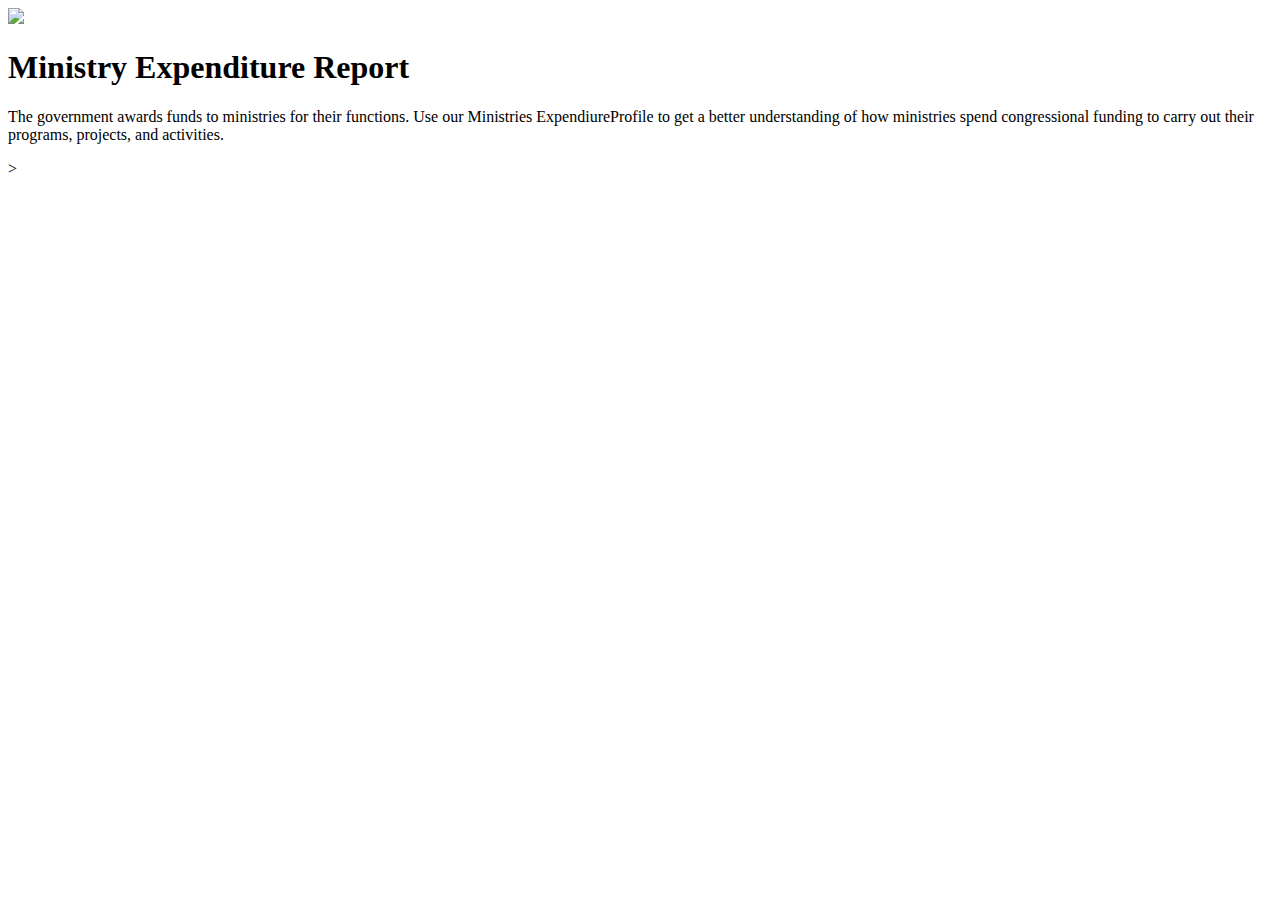
==== index.html @ d1813254 "The Hero image and text" ====
<!DOCTYPE html>
<html lang="en">

<head>
    <link rel="stylesheet" href="styles.css">
    <meta charset="UTF-8">
    <meta name="viewport" content="width=device-width, initial-scale=1.0">
    <title>Ministry Expenditure page</title>
</head>

<body>
    <div class="hero-image">
        <img class="hero-img" src="https://user-images.githubusercontent.com/54963460/85075373-012b4a80-b1b6-11ea-88c4-b9ba4cfd22a0.png">

        <h1>Ministry Expenditure Report</h1>
        <p>The government awards funds to ministries for their functions. Use our Ministries ExpendiureProfile to get a better understanding of how ministries spend congressional funding to carry out their programs, projects, and activities.</p>>
    </div>
</body>

</html>
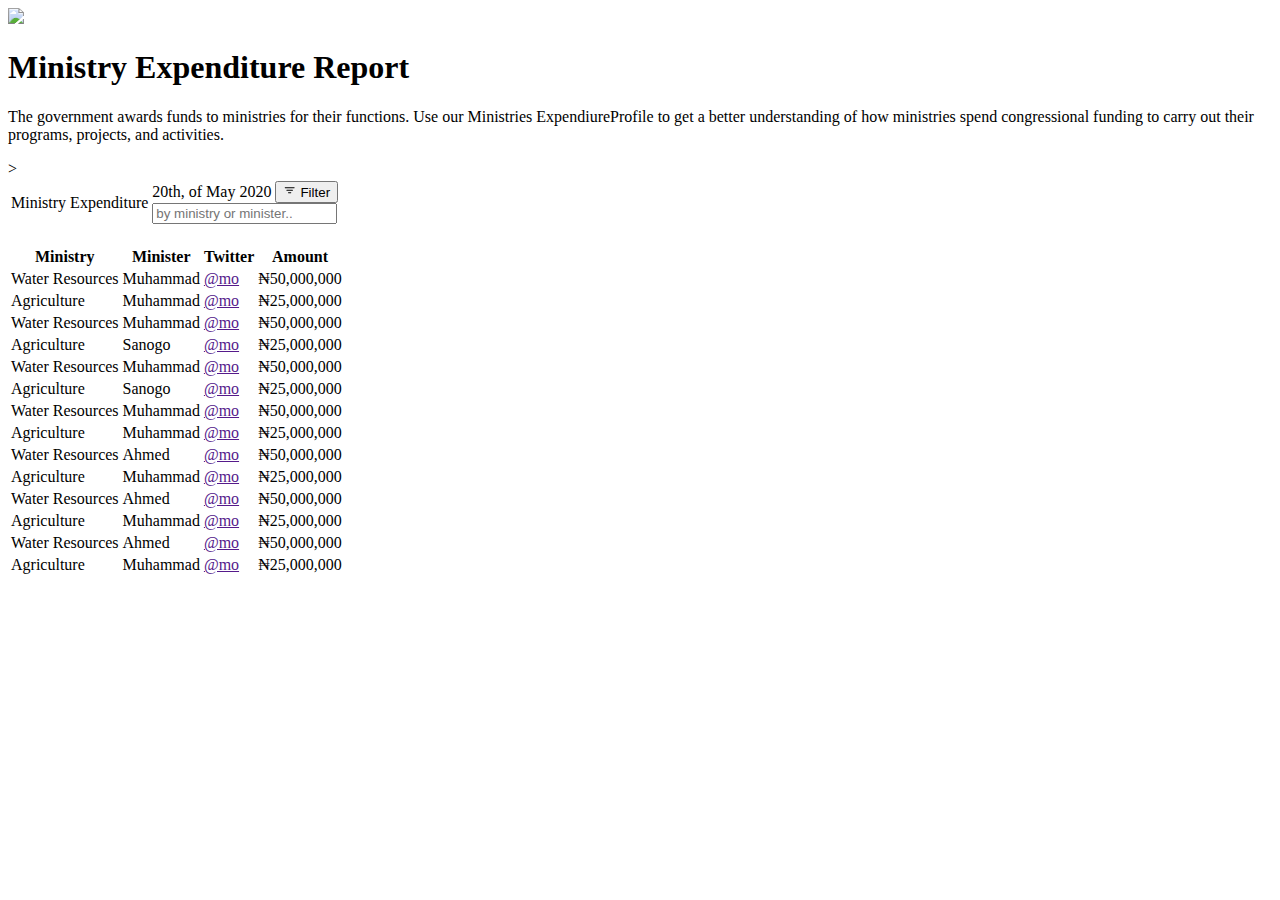
==== commit c36ed903: "Update index.html" ====
--- a/index.html
+++ b/index.html
@@ -1,20 +1,187 @@
-<!DOCTYPE html>
-<html lang="en">
-
-<head>
-    <link rel="stylesheet" href="styles.css">
-    <meta charset="UTF-8">
-    <meta name="viewport" content="width=device-width, initial-scale=1.0">
-    <title>Ministry Expenditure page</title>
-</head>
-
-<body>
-    <div class="hero-image">
-        <img class="hero-img" src="https://user-images.githubusercontent.com/54963460/85075373-012b4a80-b1b6-11ea-88c4-b9ba4cfd22a0.png">
-
-        <h1>Ministry Expenditure Report</h1>
-        <p>The government awards funds to ministries for their functions. Use our Ministries ExpendiureProfile to get a better understanding of how ministries spend congressional funding to carry out their programs, projects, and activities.</p>>
-    </div>
-</body>
-
-</html>+<!DOCTYPE html>
+<html>
+<head>
+
+
+ <link rel="stylesheet" href="https://stackpath.bootstrapcdn.com/bootstrap/4.5.0/css/bootstrap.min.css" integrity="sha384-9aIt2nRpC12Uk9gS9baDl411NQApFmC26EwAOH8WgZl5MYYxFfc+NcPb1dKGj7Sk" crossorigin="anonymous">
+
+ <link rel="stylesheet" type="text/css" href="Style.css">
+
+
+ <link href="https://fonts.googleapis.com/css2?family=Lato&display=swap" rel="stylesheet">
+
+
+</head>
+
+	   <title>Ministry Expenditure page</title>
+
+
+<body>
+    <div class="hero-image">
+        <img class="hero-img" src="https://user-images.githubusercontent.com/54963460/85075373-012b4a80-b1b6-11ea-88c4-b9ba4cfd22a0.png">
+
+        <h1>Ministry Expenditure Report</h1>
+        <p>The government awards funds to ministries for their functions. Use our Ministries ExpendiureProfile to get a better understanding of how ministries spend congressional funding to carry out their programs, projects, and activities.</p>>
+    </div>
+
+<section class="ministry-table">
+
+    <div id="container">
+    
+      <div>
+     	<table class="top">
+     		<tr>
+     			<td class="green">Ministry Expenditure</td>
+     			<td class="right">20th, of May 2020 
+     				<button type="button" class="btn btn-default btn-sm btn btn-secondary dropdown-toggle" type="button" id="dropdownMenuButton" data-toggle="dropdown" aria-haspopup="true" aria-expanded="false">
+  					<svg class="bi bi-filter" width="1em" height="1em" viewBox="0 0 16 16" fill="currentColor" xmlns="http://www.w3.org/2000/svg">
+ 					 <path fill-rule="evenodd" d="M6 10.5a.5.5 0 0 1 .5-.5h3a.5.5 0 0 1 0 1h-3a.5.5 0 0 1-.5-.5zm-2-3a.5.5 0 0 1 .5-.5h7a.5.5 0 0 1 0 1h-7a.5.5 0 0 1-.5-.5zm-2-3a.5.5 0 0 1 .5-.5h11a.5.5 0 0 1 0 1h-11a.5.5 0 0 1-.5-.5z"/>
+					</svg> Filter
+					</button>
+					<div class="dropdown-menu" aria-labelledby="dropdownMenuButton">
+					<input class="form-control" id="myInput" onkeyup="myFunction()" type="text" placeholder="by ministry or minister..">
+					</div>
+
+				</td>
+
+     		</tr> 
+
+		</table>	
+      		
+      	
+	
+ <!--      aria-hidden="true" -->
+
+      </div>
+
+
+
+
+      <br>
+      <div class="table">
+        <table class="table table-light">
+          <table class="table table-striped">
+              <thead>
+                <tr>
+                  
+                  <th scope="col">Ministry</th>
+                  <th scope="col">Minister</th>
+                  <th scope="col">Twitter</th>
+                  <th scope="col">Amount</th>
+                </tr>
+              </thead>
+
+              <tbody id="myTable">
+                <tr>
+                  <td class="ministry">Water Resources</td>                  
+                  <td class="minister">Muhammad</td>
+                  <td><a href="">@mo</a></td>
+                  <td>₦50,000,000</td>
+                </tr>
+                <tr>
+                  <td class="ministry">Agriculture</td>
+                  <td class="minister">Muhammad</td>
+                  <td><a href="">@mo</a></td>
+                  <td>₦25,000,000</td>
+                </tr>
+                <tr>
+                  <td class="ministry">Water Resources</td>                  
+                  <td class="minister">Muhammad</td>
+                  <td><a href="">@mo</a></td>
+                  <td>₦50,000,000</td>
+                </tr>
+                <tr>
+                  <td class="ministry">Agriculture</td>                 
+                  <td class="minister">Sanogo</td>
+                  <td><a href="">@mo</a></td>
+                  <td>₦25,000,000</td>
+                </tr>
+                <tr>
+                  <td class="ministry">Water Resources</td>                  
+                  <td class="minister">Muhammad</td>
+                  <td><a href="">@mo</a></td>
+                  <td>₦50,000,000</td>
+                </tr>
+                <tr>
+                  <td class="ministry">Agriculture</td>                 
+                  <td class="minister">Sanogo</td>
+                  <td><a href="">@mo</a></td>
+                  <td>₦25,000,000</td>
+                </tr>
+                <tr>
+                  <td class="ministry">Water Resources</td>                  
+                  <td class="minister">Muhammad</td>
+                  <td><a href="">@mo</a></td>
+                  <td>₦50,000,000</td>
+                </tr>
+                <tr>
+                  <td class="ministry">Agriculture</td>                 
+                  <td class="minister">Muhammad</td>
+                  <td><a href="">@mo</a></td>
+                  <td>₦25,000,000</td>
+                </tr>
+                <tr>                  
+                  <td class="ministry">Water Resources</td>                  
+                  <td class="minister">Ahmed</td>
+                  <td><a href="">@mo</a></td>
+                  <td>₦50,000,000</td>
+                </tr>
+                <tr>
+                  <td class="ministry">Agriculture</td>                 
+                  <td class="minister">Muhammad</td>
+                  <td><a href="">@mo</a></td>
+                  <td>₦25,000,000</td>
+                </tr>
+                <tr>                  
+                  <td class="ministry">Water Resources</td>                  
+                  <td class="minister">Ahmed</td>
+                  <td><a href="">@mo</a></td>
+                  <td>₦50,000,000</td>
+                </tr>
+                <tr>
+                  <td class="ministry">Agriculture</td>                 
+                  <td class="minister">Muhammad</td>
+                  <td><a href="">@mo</a></td>
+                  <td>₦25,000,000</td>
+                </tr>
+                <tr>                  
+                  <td class="ministry">Water Resources</td>                  
+                  <td class="minister"> Ahmed</td>
+                  <td><a href="">@mo</a></td>
+                  <td>₦50,000,000</td>
+                </tr>
+                <tr>
+                  <td class="ministry">Agriculture</td>                 
+                  <td class="minister">Muhammad</td>
+                  <td><a href="">@mo</a></td>
+                  <td>₦25,000,000</td>
+                </tr>
+              </tbody>
+          </table>
+      </div>
+        
+    </div>
+
+ </section>
+    
+    
+
+ 	
+    <script src="https://code.jquery.com/jquery-3.5.1.slim.min.js" integrity="sha384-DfXdz2htPH0lsSSs5nCTpuj/zy4C+OGpamoFVy38MVBnE+IbbVYUew+OrCXaRkfj" crossorigin="anonymous"></script>
+    <script src="https://cdn.jsdelivr.net/npm/popper.js@1.16.0/dist/umd/popper.min.js" integrity="sha384-Q6E9RHvbIyZFJoft+2mJbHaEWldlvI9IOYy5n3zV9zzTtmI3UksdQRVvoxMfooAo" crossorigin="anonymous"></script>
+    <script src="https://stackpath.bootstrapcdn.com/bootstrap/4.5.0/js/bootstrap.min.js" integrity="sha384-OgVRvuATP1z7JjHLkuOU7Xw704+h835Lr+6QL9UvYjZE3Ipu6Tp75j7Bh/kR0JKI" crossorigin="anonymous"></script>
+        <script>
+$(document).ready(function(){
+  $("#myInput").on("keyup", function() {
+    var value = $(this).val().toLowerCase();
+    $("#myTable tr").filter(function() {
+      $(this).toggle($(this).text().toLowerCase().indexOf(value) > -1)
+    });
+  });
+});
+</script>
+
+
+
+</body>
+</html>
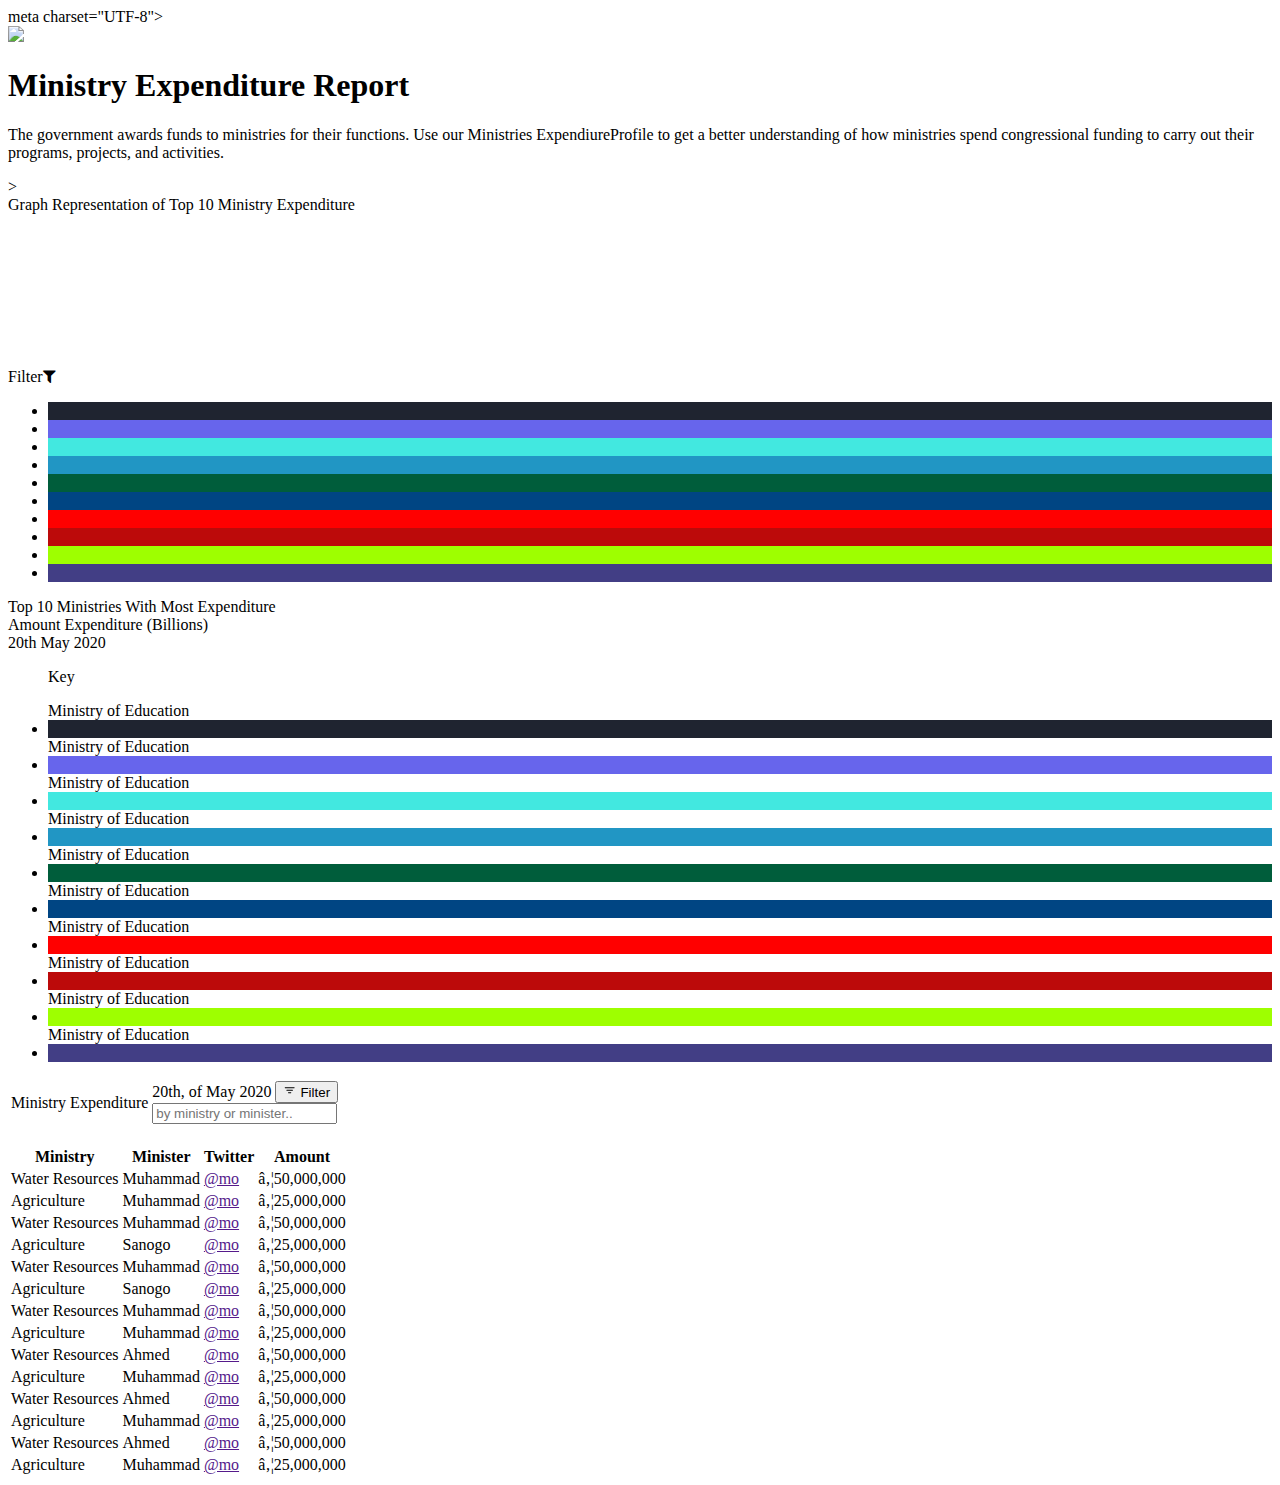
==== commit a7f5655f: "Merge pull request #6 from Oyedolacode/Oyedolacode-patch-2" ====
--- a/index.html
+++ b/index.html
@@ -5,15 +5,21 @@
 
  <link rel="stylesheet" href="https://stackpath.bootstrapcdn.com/bootstrap/4.5.0/css/bootstrap.min.css" integrity="sha384-9aIt2nRpC12Uk9gS9baDl411NQApFmC26EwAOH8WgZl5MYYxFfc+NcPb1dKGj7Sk" crossorigin="anonymous">
 
- <link rel="stylesheet" type="text/css" href="Style.css">
+
 
 
  <link href="https://fonts.googleapis.com/css2?family=Lato&display=swap" rel="stylesheet">
-
+meta charset="UTF-8">
+    <meta name="viewport" content="width=device-width, initial-scale=1.0">
+    <meta http-equiv="X-UA-Compatible" content="ie=edge">
+	<title>Ministry Expenditure</title>
+	<link rel="stylesheet" type="text/css" href="Style.css">
+	<link rel="stylesheet" href="https://cdnjs.cloudflare.com/ajax/libs/font-awesome/4.7.0/css/font-awesome.min.css">
+	<script src="https://cdn.jsdelivr.net/npm/chart.js@2.8.0"></script>
 
 </head>
 
-	   <title>Ministry Expenditure page</title>
+	 
 
 
 <body>
@@ -24,6 +30,47 @@
         <p>The government awards funds to ministries for their functions. Use our Ministries ExpendiureProfile to get a better understanding of how ministries spend congressional funding to carry out their programs, projects, and activities.</p>>
     </div>
 
+	<div class="expenditure_graph_body">
+		<div class="expenditure_graph_title">Graph Representation of Top 10 Ministry Expenditure</div>
+		<div class="expenditure_graph">
+			<canvas id="graph_canvas"></canvas>
+			<div class="graph_filter"><span>Filter</span><i class="fa fa-filter"></i></div>
+		</div>
+		<div class="graph_Xaxis_container">
+			<ul class="graph_Xaxis">
+				<li style="background: #1F2430;"></li>
+				<li style="background: #6765EC"></li>
+				<li style="background: #42E8E0"></li>
+				<li style="background: #2196C4;"></li>
+				<li style="background: #005D3B;"></li>
+				<li style="background: #004583;"></li>
+				<li style="background: #FF0000;"></li>
+				<li style="background: #BC0A0A;"></li>
+				<li style="background: #9EFF00;"></li>
+				<li style="background: #423E85;"></li>
+			</ul>
+			<div class="graph_Xaxis_title">Top 10 Ministries With Most Expenditure</div>
+			<div class="graph_Yaxis_title">Amount Expenditure (Billions)</div>
+			<div class="graph_date">20th May 2020</div>
+		</div>
+		
+		<ul class="list_plotted">
+			<p>Key</p>
+			<span>Ministry of Education</span><li style="background: #1F2430;"></li>
+			<span>Ministry of Education</span><li style="background: #6765EC;"></li>
+			<span>Ministry of Education</span><li style="background: #42E8E0;"></li>
+			<span>Ministry of Education</span><li style="background: #2196C4;"></li>
+			<span>Ministry of Education</span><li style="background: #005D3B;"></li>
+			<span>Ministry of Education</span><li style="background: #004583;"></li>
+			<span>Ministry of Education</span><li style="background: #FF0000;"></li>
+			<span>Ministry of Education</span><li style="background: #BC0A0A;"></li>
+			<span>Ministry of Education</span><li style="background: #9EFF00;"></li>
+			<span>Ministry of Education</span><li style="background: #423E85;"></li>
+		</ul>
+	</div>
+
+	
+	
 <section class="ministry-table">
 
     <div id="container">
@@ -166,7 +213,8 @@
     
     
 
- 	
+ 	<script type="text/javascript" src="ministry_expenditure.js"></script>
+
     <script src="https://code.jquery.com/jquery-3.5.1.slim.min.js" integrity="sha384-DfXdz2htPH0lsSSs5nCTpuj/zy4C+OGpamoFVy38MVBnE+IbbVYUew+OrCXaRkfj" crossorigin="anonymous"></script>
     <script src="https://cdn.jsdelivr.net/npm/popper.js@1.16.0/dist/umd/popper.min.js" integrity="sha384-Q6E9RHvbIyZFJoft+2mJbHaEWldlvI9IOYy5n3zV9zzTtmI3UksdQRVvoxMfooAo" crossorigin="anonymous"></script>
     <script src="https://stackpath.bootstrapcdn.com/bootstrap/4.5.0/js/bootstrap.min.js" integrity="sha384-OgVRvuATP1z7JjHLkuOU7Xw704+h835Lr+6QL9UvYjZE3Ipu6Tp75j7Bh/kR0JKI" crossorigin="anonymous"></script>
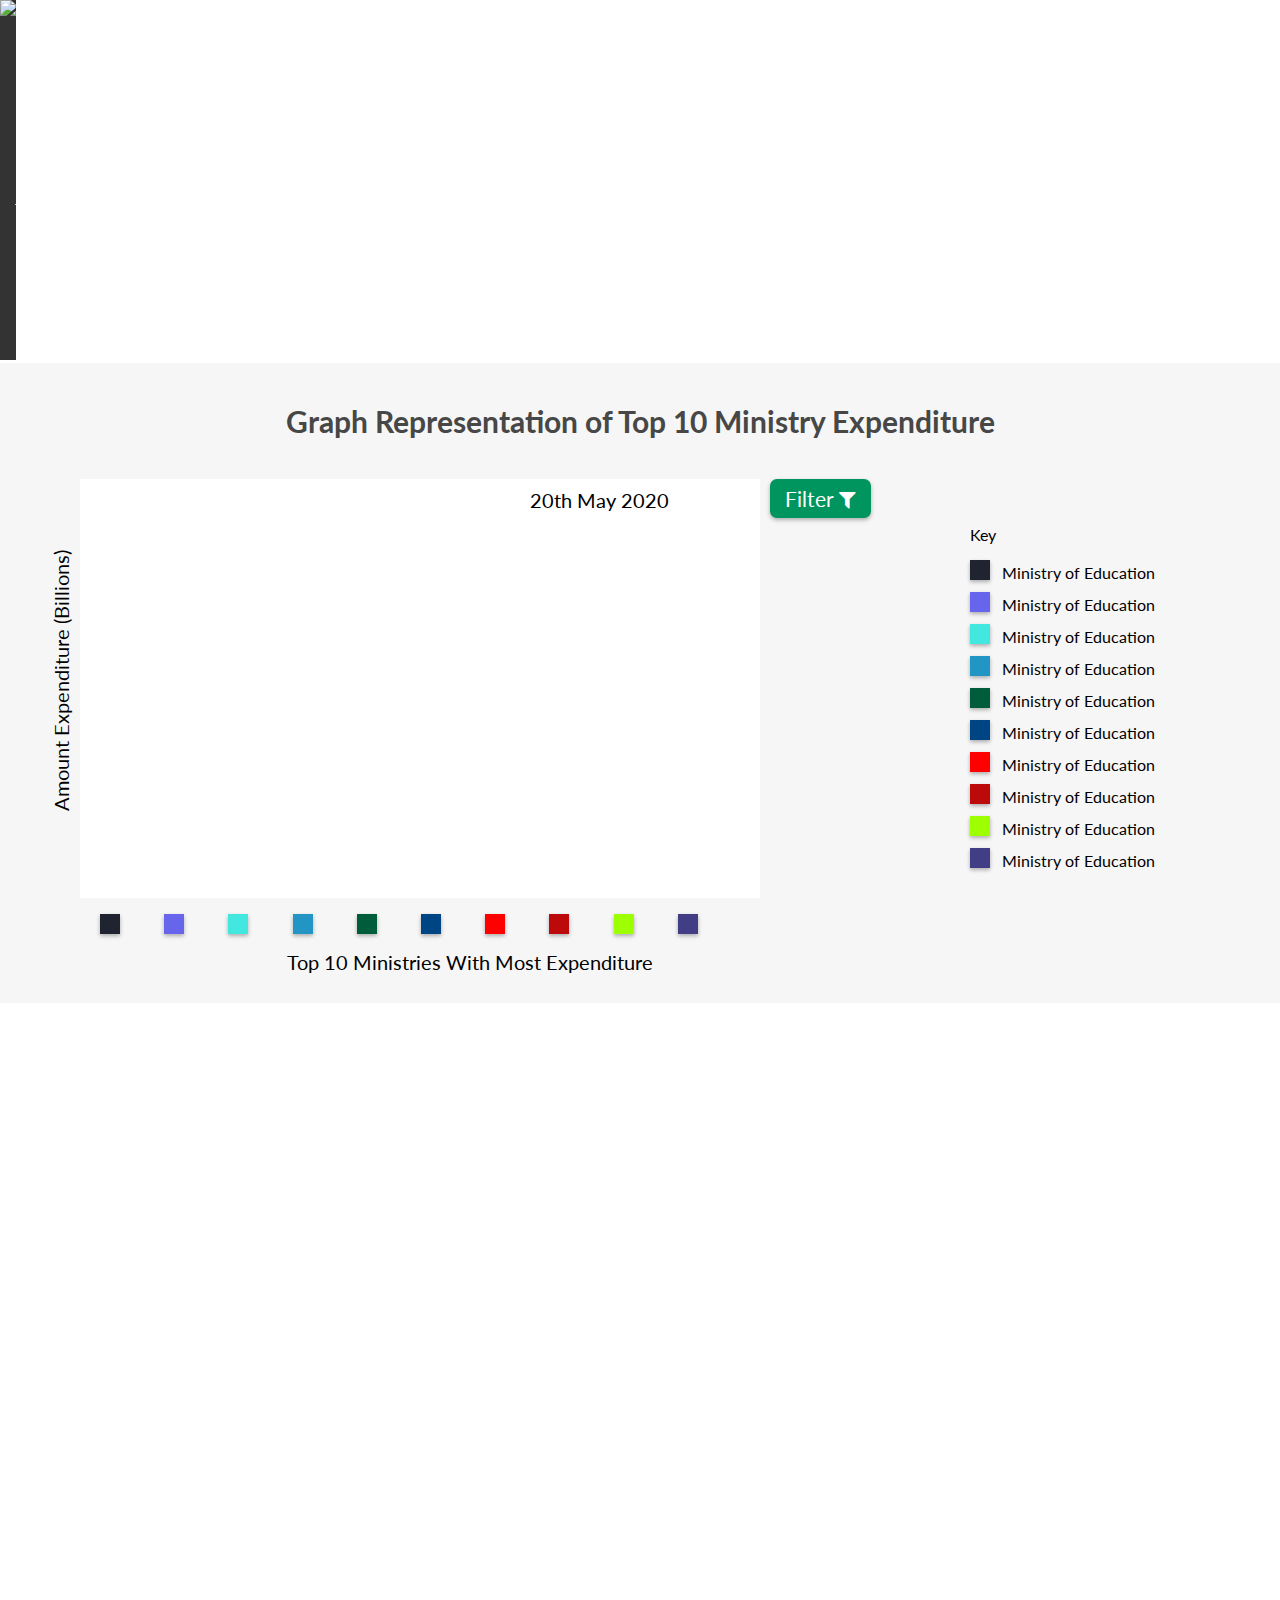
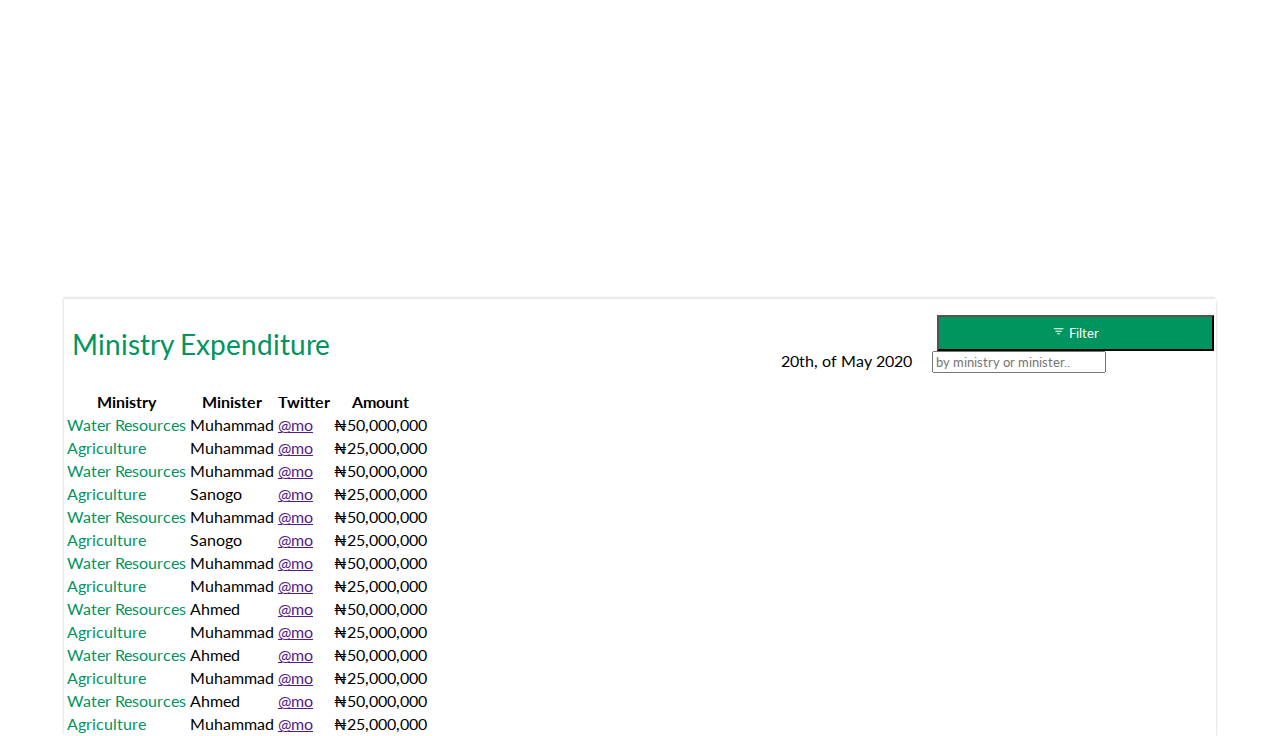
==== commit 7c98531d: "make responsive" ====
--- a/index.html
+++ b/index.html
@@ -1,235 +1,277 @@
 <!DOCTYPE html>
 <html>
-<head>
-
-
- <link rel="stylesheet" href="https://stackpath.bootstrapcdn.com/bootstrap/4.5.0/css/bootstrap.min.css" integrity="sha384-9aIt2nRpC12Uk9gS9baDl411NQApFmC26EwAOH8WgZl5MYYxFfc+NcPb1dKGj7Sk" crossorigin="anonymous">
-
-
-
-
- <link href="https://fonts.googleapis.com/css2?family=Lato&display=swap" rel="stylesheet">
-meta charset="UTF-8">
-    <meta name="viewport" content="width=device-width, initial-scale=1.0">
-    <meta http-equiv="X-UA-Compatible" content="ie=edge">
-	<title>Ministry Expenditure</title>
-	<link rel="stylesheet" type="text/css" href="Style.css">
-	<link rel="stylesheet" href="https://cdnjs.cloudflare.com/ajax/libs/font-awesome/4.7.0/css/font-awesome.min.css">
-	<script src="https://cdn.jsdelivr.net/npm/chart.js@2.8.0"></script>
-
-</head>
-
-	 
-
-
-<body>
-    <div class="hero-image">
-        <img class="hero-img" src="https://user-images.githubusercontent.com/54963460/85075373-012b4a80-b1b6-11ea-88c4-b9ba4cfd22a0.png">
-
+  <head>
+    <link
+      rel="stylesheet"
+      href="https://stackpath.bootstrapcdn.com/bootstrap/4.5.0/css/bootstrap.min.css"
+      integrity="sha384-9aIt2nRpC12Uk9gS9baDl411NQApFmC26EwAOH8WgZl5MYYxFfc+NcPb1dKGj7Sk"
+      crossorigin="anonymous"
+    />
+
+    <link
+      href="https://fonts.googleapis.com/css2?family=Lato&display=swap"
+      rel="stylesheet"
+    />
+    <meta charset="UTF-8" />
+    <meta name="viewport" content="width=device-width, initial-scale=1.0" />
+    <meta http-equiv="X-UA-Compatible" content="ie=edge" />
+    <title>Ministry Expenditure</title>
+    <link rel="stylesheet" type="text/css" href="Style.css" />
+    <link
+      rel="stylesheet"
+      href="https://cdnjs.cloudflare.com/ajax/libs/font-awesome/4.7.0/css/font-awesome.min.css"
+    />
+    <script src="https://cdn.jsdelivr.net/npm/chart.js@2.8.0"></script>
+  </head>
+
+  <body>
+    <div class="hero">
+      <img
+        class="hero-img"
+        src="https://user-images.githubusercontent.com/54963460/85075373-012b4a80-b1b6-11ea-88c4-b9ba4cfd22a0.png"
+      />
+      <div class="hero-text">
         <h1>Ministry Expenditure Report</h1>
-        <p>The government awards funds to ministries for their functions. Use our Ministries ExpendiureProfile to get a better understanding of how ministries spend congressional funding to carry out their programs, projects, and activities.</p>>
+        <p>
+          The government awards funds to ministries for their functions. Use our
+          Ministries ExpendiureProfile to get a better understanding of how
+          ministries spend congressional funding to carry out their programs,
+          projects, and activities.
+        </p>
+      </div>
     </div>
 
-	<div class="expenditure_graph_body">
-		<div class="expenditure_graph_title">Graph Representation of Top 10 Ministry Expenditure</div>
-		<div class="expenditure_graph">
-			<canvas id="graph_canvas"></canvas>
-			<div class="graph_filter"><span>Filter</span><i class="fa fa-filter"></i></div>
-		</div>
-		<div class="graph_Xaxis_container">
-			<ul class="graph_Xaxis">
-				<li style="background: #1F2430;"></li>
-				<li style="background: #6765EC"></li>
-				<li style="background: #42E8E0"></li>
-				<li style="background: #2196C4;"></li>
-				<li style="background: #005D3B;"></li>
-				<li style="background: #004583;"></li>
-				<li style="background: #FF0000;"></li>
-				<li style="background: #BC0A0A;"></li>
-				<li style="background: #9EFF00;"></li>
-				<li style="background: #423E85;"></li>
-			</ul>
-			<div class="graph_Xaxis_title">Top 10 Ministries With Most Expenditure</div>
-			<div class="graph_Yaxis_title">Amount Expenditure (Billions)</div>
-			<div class="graph_date">20th May 2020</div>
-		</div>
-		
-		<ul class="list_plotted">
-			<p>Key</p>
-			<span>Ministry of Education</span><li style="background: #1F2430;"></li>
-			<span>Ministry of Education</span><li style="background: #6765EC;"></li>
-			<span>Ministry of Education</span><li style="background: #42E8E0;"></li>
-			<span>Ministry of Education</span><li style="background: #2196C4;"></li>
-			<span>Ministry of Education</span><li style="background: #005D3B;"></li>
-			<span>Ministry of Education</span><li style="background: #004583;"></li>
-			<span>Ministry of Education</span><li style="background: #FF0000;"></li>
-			<span>Ministry of Education</span><li style="background: #BC0A0A;"></li>
-			<span>Ministry of Education</span><li style="background: #9EFF00;"></li>
-			<span>Ministry of Education</span><li style="background: #423E85;"></li>
-		</ul>
-	</div>
-
-	
-	
-<section class="ministry-table">
-
-    <div id="container">
-    
-      <div>
-     	<table class="top">
-     		<tr>
-     			<td class="green">Ministry Expenditure</td>
-     			<td class="right">20th, of May 2020 
-     				<button type="button" class="btn btn-default btn-sm btn btn-secondary dropdown-toggle" type="button" id="dropdownMenuButton" data-toggle="dropdown" aria-haspopup="true" aria-expanded="false">
-  					<svg class="bi bi-filter" width="1em" height="1em" viewBox="0 0 16 16" fill="currentColor" xmlns="http://www.w3.org/2000/svg">
- 					 <path fill-rule="evenodd" d="M6 10.5a.5.5 0 0 1 .5-.5h3a.5.5 0 0 1 0 1h-3a.5.5 0 0 1-.5-.5zm-2-3a.5.5 0 0 1 .5-.5h7a.5.5 0 0 1 0 1h-7a.5.5 0 0 1-.5-.5zm-2-3a.5.5 0 0 1 .5-.5h11a.5.5 0 0 1 0 1h-11a.5.5 0 0 1-.5-.5z"/>
-					</svg> Filter
-					</button>
-					<div class="dropdown-menu" aria-labelledby="dropdownMenuButton">
-					<input class="form-control" id="myInput" onkeyup="myFunction()" type="text" placeholder="by ministry or minister..">
-					</div>
-
-				</td>
-
-     		</tr> 
-
-		</table>	
-      		
-      	
-	
- <!--      aria-hidden="true" -->
-
-      </div>
-
-
-
-
-      <br>
-      <div class="table">
-        <table class="table table-light">
+    <div class="expenditure_graph_body">
+      <div class="expenditure_graph_title">
+        Graph Representation of Top 10 Ministry Expenditure
+      </div>
+      <div class="expenditure_graph">
+        <canvas id="graph_canvas"></canvas>
+        <div class="graph_filter">
+          <span>Filter</span><i class="fa fa-filter"></i>
+        </div>
+      </div>
+      <div class="graph_Xaxis_container">
+        <ul class="graph_Xaxis">
+          <li style="background: #1f2430;"></li>
+          <li style="background: #6765ec;"></li>
+          <li style="background: #42e8e0;"></li>
+          <li style="background: #2196c4;"></li>
+          <li style="background: #005d3b;"></li>
+          <li style="background: #004583;"></li>
+          <li style="background: #ff0000;"></li>
+          <li style="background: #bc0a0a;"></li>
+          <li style="background: #9eff00;"></li>
+          <li style="background: #423e85;"></li>
+        </ul>
+        <div class="graph_Xaxis_title">
+          Top 10 Ministries With Most Expenditure
+        </div>
+        <div class="graph_Yaxis_title">Amount Expenditure (Billions)</div>
+        <div class="graph_date">20th May 2020</div>
+      </div>
+
+      <ul class="list_plotted">
+        <p>Key</p>
+        <span>Ministry of Education</span>
+        <li style="background: #1f2430;"></li>
+        <span>Ministry of Education</span>
+        <li style="background: #6765ec;"></li>
+        <span>Ministry of Education</span>
+        <li style="background: #42e8e0;"></li>
+        <span>Ministry of Education</span>
+        <li style="background: #2196c4;"></li>
+        <span>Ministry of Education</span>
+        <li style="background: #005d3b;"></li>
+        <span>Ministry of Education</span>
+        <li style="background: #004583;"></li>
+        <span>Ministry of Education</span>
+        <li style="background: #ff0000;"></li>
+        <span>Ministry of Education</span>
+        <li style="background: #bc0a0a;"></li>
+        <span>Ministry of Education</span>
+        <li style="background: #9eff00;"></li>
+        <span>Ministry of Education</span>
+        <li style="background: #423e85;"></li>
+      </ul>
+    </div>
+
+    <section class="ministry-table">
+      <div id="container">
+        <div class="table-data">
+          <div class="table-name">
+            Ministry Expenditure
+          </div>
+          <div class="table-control">
+            <span class="table-control-span">20th, of May 2020</span>
+            <span class="table-control-span"
+              ><button
+                type="button"
+                class="btn btn-default btn-sm btn btn-secondary dropdown-toggle"
+                type="button"
+                id="dropdownMenuButton"
+                data-toggle="dropdown"
+                aria-haspopup="true"
+                aria-expanded="false"
+              >
+                <svg
+                  class="bi bi-filter"
+                  width="1em"
+                  height="1em"
+                  viewBox="0 0 16 16"
+                  fill="currentColor"
+                  xmlns="http://www.w3.org/2000/svg"
+                >
+                  <path
+                    fill-rule="evenodd"
+                    d="M6 10.5a.5.5 0 0 1 .5-.5h3a.5.5 0 0 1 0 1h-3a.5.5 0 0 1-.5-.5zm-2-3a.5.5 0 0 1 .5-.5h7a.5.5 0 0 1 0 1h-7a.5.5 0 0 1-.5-.5zm-2-3a.5.5 0 0 1 .5-.5h11a.5.5 0 0 1 0 1h-11a.5.5 0 0 1-.5-.5z"
+                  />
+                </svg>
+                Filter
+              </button>
+              <span class="dropdown-menu" aria-labelledby="dropdownMenuButton">
+                <input
+                  class="form-control"
+                  id="myInput"
+                  onkeyup="myFunction()"
+                  type="text"
+                  placeholder="by ministry or minister.."
+                />
+              </span>
+            </span>
+          </div>
+
+          <!--      aria-hidden="true" -->
+        </div>
+
+        <div class="table">
           <table class="table table-striped">
-              <thead>
-                <tr>
-                  
-                  <th scope="col">Ministry</th>
-                  <th scope="col">Minister</th>
-                  <th scope="col">Twitter</th>
-                  <th scope="col">Amount</th>
-                </tr>
-              </thead>
-
-              <tbody id="myTable">
-                <tr>
-                  <td class="ministry">Water Resources</td>                  
-                  <td class="minister">Muhammad</td>
-                  <td><a href="">@mo</a></td>
-                  <td>₦50,000,000</td>
-                </tr>
-                <tr>
-                  <td class="ministry">Agriculture</td>
-                  <td class="minister">Muhammad</td>
-                  <td><a href="">@mo</a></td>
-                  <td>₦25,000,000</td>
-                </tr>
-                <tr>
-                  <td class="ministry">Water Resources</td>                  
-                  <td class="minister">Muhammad</td>
-                  <td><a href="">@mo</a></td>
-                  <td>₦50,000,000</td>
-                </tr>
-                <tr>
-                  <td class="ministry">Agriculture</td>                 
-                  <td class="minister">Sanogo</td>
-                  <td><a href="">@mo</a></td>
-                  <td>₦25,000,000</td>
-                </tr>
-                <tr>
-                  <td class="ministry">Water Resources</td>                  
-                  <td class="minister">Muhammad</td>
-                  <td><a href="">@mo</a></td>
-                  <td>₦50,000,000</td>
-                </tr>
-                <tr>
-                  <td class="ministry">Agriculture</td>                 
-                  <td class="minister">Sanogo</td>
-                  <td><a href="">@mo</a></td>
-                  <td>₦25,000,000</td>
-                </tr>
-                <tr>
-                  <td class="ministry">Water Resources</td>                  
-                  <td class="minister">Muhammad</td>
-                  <td><a href="">@mo</a></td>
-                  <td>₦50,000,000</td>
-                </tr>
-                <tr>
-                  <td class="ministry">Agriculture</td>                 
-                  <td class="minister">Muhammad</td>
-                  <td><a href="">@mo</a></td>
-                  <td>₦25,000,000</td>
-                </tr>
-                <tr>                  
-                  <td class="ministry">Water Resources</td>                  
-                  <td class="minister">Ahmed</td>
-                  <td><a href="">@mo</a></td>
-                  <td>₦50,000,000</td>
-                </tr>
-                <tr>
-                  <td class="ministry">Agriculture</td>                 
-                  <td class="minister">Muhammad</td>
-                  <td><a href="">@mo</a></td>
-                  <td>₦25,000,000</td>
-                </tr>
-                <tr>                  
-                  <td class="ministry">Water Resources</td>                  
-                  <td class="minister">Ahmed</td>
-                  <td><a href="">@mo</a></td>
-                  <td>₦50,000,000</td>
-                </tr>
-                <tr>
-                  <td class="ministry">Agriculture</td>                 
-                  <td class="minister">Muhammad</td>
-                  <td><a href="">@mo</a></td>
-                  <td>₦25,000,000</td>
-                </tr>
-                <tr>                  
-                  <td class="ministry">Water Resources</td>                  
-                  <td class="minister"> Ahmed</td>
-                  <td><a href="">@mo</a></td>
-                  <td>₦50,000,000</td>
-                </tr>
-                <tr>
-                  <td class="ministry">Agriculture</td>                 
-                  <td class="minister">Muhammad</td>
-                  <td><a href="">@mo</a></td>
-                  <td>₦25,000,000</td>
-                </tr>
-              </tbody>
+            <thead>
+              <tr>
+                <th scope="col">Ministry</th>
+                <th scope="col">Minister</th>
+                <th scope="col">Twitter</th>
+                <th scope="col">Amount</th>
+              </tr>
+            </thead>
+
+            <tbody id="myTable">
+              <tr>
+                <td class="ministry">Water Resources</td>
+                <td class="minister">Muhammad</td>
+                <td><a href="">@mo</a></td>
+                <td>₦50,000,000</td>
+              </tr>
+              <tr>
+                <td class="ministry">Agriculture</td>
+                <td class="minister">Muhammad</td>
+                <td><a href="">@mo</a></td>
+                <td>₦25,000,000</td>
+              </tr>
+              <tr>
+                <td class="ministry">Water Resources</td>
+                <td class="minister">Muhammad</td>
+                <td><a href="">@mo</a></td>
+                <td>₦50,000,000</td>
+              </tr>
+              <tr>
+                <td class="ministry">Agriculture</td>
+                <td class="minister">Sanogo</td>
+                <td><a href="">@mo</a></td>
+                <td>₦25,000,000</td>
+              </tr>
+              <tr>
+                <td class="ministry">Water Resources</td>
+                <td class="minister">Muhammad</td>
+                <td><a href="">@mo</a></td>
+                <td>₦50,000,000</td>
+              </tr>
+              <tr>
+                <td class="ministry">Agriculture</td>
+                <td class="minister">Sanogo</td>
+                <td><a href="">@mo</a></td>
+                <td>₦25,000,000</td>
+              </tr>
+              <tr>
+                <td class="ministry">Water Resources</td>
+                <td class="minister">Muhammad</td>
+                <td><a href="">@mo</a></td>
+                <td>₦50,000,000</td>
+              </tr>
+              <tr>
+                <td class="ministry">Agriculture</td>
+                <td class="minister">Muhammad</td>
+                <td><a href="">@mo</a></td>
+                <td>₦25,000,000</td>
+              </tr>
+              <tr>
+                <td class="ministry">Water Resources</td>
+                <td class="minister">Ahmed</td>
+                <td><a href="">@mo</a></td>
+                <td>₦50,000,000</td>
+              </tr>
+              <tr>
+                <td class="ministry">Agriculture</td>
+                <td class="minister">Muhammad</td>
+                <td><a href="">@mo</a></td>
+                <td>₦25,000,000</td>
+              </tr>
+              <tr>
+                <td class="ministry">Water Resources</td>
+                <td class="minister">Ahmed</td>
+                <td><a href="">@mo</a></td>
+                <td>₦50,000,000</td>
+              </tr>
+              <tr>
+                <td class="ministry">Agriculture</td>
+                <td class="minister">Muhammad</td>
+                <td><a href="">@mo</a></td>
+                <td>₦25,000,000</td>
+              </tr>
+              <tr>
+                <td class="ministry">Water Resources</td>
+                <td class="minister">Ahmed</td>
+                <td><a href="">@mo</a></td>
+                <td>₦50,000,000</td>
+              </tr>
+              <tr>
+                <td class="ministry">Agriculture</td>
+                <td class="minister">Muhammad</td>
+                <td><a href="">@mo</a></td>
+                <td>₦25,000,000</td>
+              </tr>
+            </tbody>
           </table>
-      </div>
-        
-    </div>
-
- </section>
-    
-    
-
- 	<script type="text/javascript" src="ministry_expenditure.js"></script>
-
-    <script src="https://code.jquery.com/jquery-3.5.1.slim.min.js" integrity="sha384-DfXdz2htPH0lsSSs5nCTpuj/zy4C+OGpamoFVy38MVBnE+IbbVYUew+OrCXaRkfj" crossorigin="anonymous"></script>
-    <script src="https://cdn.jsdelivr.net/npm/popper.js@1.16.0/dist/umd/popper.min.js" integrity="sha384-Q6E9RHvbIyZFJoft+2mJbHaEWldlvI9IOYy5n3zV9zzTtmI3UksdQRVvoxMfooAo" crossorigin="anonymous"></script>
-    <script src="https://stackpath.bootstrapcdn.com/bootstrap/4.5.0/js/bootstrap.min.js" integrity="sha384-OgVRvuATP1z7JjHLkuOU7Xw704+h835Lr+6QL9UvYjZE3Ipu6Tp75j7Bh/kR0JKI" crossorigin="anonymous"></script>
-        <script>
-$(document).ready(function(){
-  $("#myInput").on("keyup", function() {
-    var value = $(this).val().toLowerCase();
-    $("#myTable tr").filter(function() {
-      $(this).toggle($(this).text().toLowerCase().indexOf(value) > -1)
-    });
-  });
-});
-</script>
-
-
-
-</body>
+        </div>
+      </div>
+    </section>
+
+    <script type="text/javascript" src="ministry_expenditure.js"></script>
+
+    <script
+      src="https://code.jquery.com/jquery-3.5.1.slim.min.js"
+      integrity="sha384-DfXdz2htPH0lsSSs5nCTpuj/zy4C+OGpamoFVy38MVBnE+IbbVYUew+OrCXaRkfj"
+      crossorigin="anonymous"
+    ></script>
+    <script
+      src="https://cdn.jsdelivr.net/npm/popper.js@1.16.0/dist/umd/popper.min.js"
+      integrity="sha384-Q6E9RHvbIyZFJoft+2mJbHaEWldlvI9IOYy5n3zV9zzTtmI3UksdQRVvoxMfooAo"
+      crossorigin="anonymous"
+    ></script>
+    <script
+      src="https://stackpath.bootstrapcdn.com/bootstrap/4.5.0/js/bootstrap.min.js"
+      integrity="sha384-OgVRvuATP1z7JjHLkuOU7Xw704+h835Lr+6QL9UvYjZE3Ipu6Tp75j7Bh/kR0JKI"
+      crossorigin="anonymous"
+    ></script>
+    <script>
+      $(document).ready(function () {
+        $("#myInput").on("keyup", function () {
+          var value = $(this).val().toLowerCase();
+          $("#myTable tr").filter(function () {
+            $(this).toggle($(this).text().toLowerCase().indexOf(value) > -1);
+          });
+        });
+      });
+    </script>
+  </body>
 </html>
--- a/Style.css
+++ b/Style.css
@@ -0,0 +1,411 @@
+body {
+  padding: 0;
+  margin: 0;
+}
+* {
+  font-family: Lato, sans-serif;
+}
+
+.hero {
+  position: relative;
+  width: 100vw;
+}
+.hero-text {
+  display: flex;
+  justify-content: center;
+  align-items: center;
+  width: 100%;
+  height: 100%;
+  flex-direction: column;
+  position: absolute;
+  top: 0;
+}
+.hero-img {
+  width: 100%;
+  min-height: 40vh;
+  background: linear-gradient(0deg, rgba(0, 0, 0, 0.8), rgba(0, 0, 0, 0.8));
+}
+
+.hero-text h1 {
+  font-size: 1.5rem;
+  color: #ffffff;
+  margin-bottom: 1rem;
+}
+
+.hero-text p {
+  font-size: 0.8rem;
+  padding: 0 0.5rem;
+  text-align: center;
+  color: #ffffff;
+}
+
+@media screen and (min-width: 768px) {
+  .hero-text h1 {
+    font-size: 2rem;
+    line-height: 43px;
+  }
+  .hero-text p {
+    font-size: 1.2rem;
+  }
+}
+
+.expenditure_graph_body {
+  width: 100%;
+  height: 600px;
+  background: #f6f6f6;
+  text-align: center;
+  padding-top: 40px;
+  position: relative;
+}
+.expenditure_graph_title {
+  font-family: Lato;
+  font-style: normal;
+  font-weight: bold;
+  font-size: 30px;
+  line-height: 36px;
+  color: #474747;
+  font-weight: bold;
+}
+.expenditure_graph {
+  width: 850px !important;
+  margin-top: 40px;
+  margin-left: 80px;
+  float: left;
+  order: 1;
+  position: relative;
+}
+#graph_canvas {
+  width: 80% !important;
+  float: left;
+  height: 450px !important;
+  background: white;
+}
+.graph_filter {
+  float: left;
+  order: 2;
+  margin-top: 0px;
+  margin-left: 10px;
+  color: white;
+  background: #00945e;
+  padding: 7px 15px;
+  font-size: 21px;
+  border-radius: 7px;
+  box-shadow: 0px 2px 4px 0px rgba(0, 0, 0.1, 0.3);
+  cursor: pointer;
+}
+.fa-filter {
+  margin-left: 5px;
+}
+.graph_Xaxis_container {
+  position: absolute;
+  width: 850px;
+  height: 40px;
+  background: #f6f6f6;
+  top: 535px;
+  left: 80px;
+}
+.graph_Xaxis {
+  width: 80%;
+  margin-left: -20px;
+  height: 20px;
+  top: 275px;
+}
+.graph_Xaxis li {
+  list-style: none;
+  width: 20px;
+  height: 100%;
+  float: left;
+  margin-right: 6.5%;
+  box-shadow: 0px 2px 4px 0px rgba(0, 0, 0.1, 0.3);
+}
+.graph_Xaxis_title {
+  font-size: 20px;
+  margin-left: -70px;
+}
+.graph_Yaxis_title {
+  font-size: 20px;
+  transform: rotate(-90deg);
+  position: absolute;
+  top: -230px;
+  left: -150px;
+}
+.list_plotted {
+  width: 200px;
+  float: left;
+  text-align: left;
+  margin-left: 0px;
+  margin-top: 70px;
+}
+.list_plotted li {
+  list-style: none;
+  width: 20px;
+  height: 20px;
+  margin-bottom: 12px;
+  box-shadow: 0px 2px 4px 0px rgba(0, 0, 0.1, 0.3);
+}
+.list_plotted span {
+  float: right;
+  margin-right: 15px;
+  margin-top: 3px;
+}
+.graph_date {
+  font-size: 20px;
+  position: absolute;
+  top: -410px;
+  left: 450px;
+}
+@media (max-width: 1175px) {
+  .expenditure_graph {
+    width: 600px !important;
+  }
+  #graph_canvas {
+    height: 350px !important;
+  }
+  .graph_date {
+    left: 300px;
+    top: -260px;
+  }
+  .graph_Xaxis_container {
+    top: 435px;
+    width: 600px;
+  }
+  .graph_Xaxis li {
+    margin-right: 5%;
+  }
+  .graph_Yaxis_title {
+    top: -150px;
+  }
+  .expenditure_graph_body {
+    height: 550px;
+  }
+}
+@media (max-width: 921px) {
+  .expenditure_graph_body {
+    height: 900px;
+  }
+  .expenditure_graph {
+    position: absolute;
+    right: 0;
+    left: 0;
+    margin-right: auto;
+    margin-left: auto;
+    width: 700px;
+  }
+  .list_plotted {
+    width: 200px !important;
+    position: absolute;
+    left: 30px;
+    float: none;
+    top: 450px;
+  }
+  .graph_Yaxis_title {
+    top: -170px;
+    left: -155px;
+  }
+  .graph_date {
+    left: 65%;
+  }
+  .graph_Xaxis_container {
+    top: 445px;
+    width: 600px;
+    left: 0;
+    right: 0;
+    margin-right: auto;
+    margin-left: auto;
+  }
+  .graph_date {
+    top: -320px;
+    left: 270px;
+  }
+  .graph_filter {
+    margin-right: 10px;
+    float: right;
+  }
+  .expenditure_graph_title {
+    font-size: 25px;
+  }
+}
+@media (max-width: 700px) {
+  .expenditure_graph_title {
+    font-size: 20px;
+  }
+  .expenditure_graph {
+    width: 450px !important;
+  }
+  .graph_Xaxis_container {
+    top: 430px;
+    width: 500px;
+  }
+  .graph_filter {
+    margin-right: 10px;
+    padding: 5px 12px;
+  }
+  .graph_filter span {
+    display: none;
+  }
+  .graph_Xaxis {
+    margin-left: 10px;
+  }
+  .graph_Xaxis li {
+    margin-right: 5.5%;
+  }
+  .graph_Yaxis_title {
+    left: -82px;
+    font-size: 15px;
+  }
+  .graph_Xaxis_title {
+    font-size: 15px;
+  }
+  .graph_Xaxis li {
+    width: 10px;
+    height: 10px;
+  }
+  .graph_date {
+    left: 240px;
+    top: -300px;
+  }
+  .list_plotted li {
+    width: 10px;
+    height: 10px;
+  }
+  .list_plotted span {
+    font-size: 17px;
+    margin-right: 30px;
+    margin-top: -3px;
+  }
+}
+@media (max-width: 500px) {
+  .expenditure_graph {
+    width: 90% !important;
+    margin-left: 50px;
+    margin-top: 20px;
+  }
+  .expenditure_graph_body {
+    text-align: left;
+  }
+  .graph_Xaxis_container {
+    width: 90%;
+    top: 300px;
+  }
+  .graph_Yaxis_title {
+    left: -90px;
+    top: -90px;
+  }
+  #graph_canvas {
+    height: 200px !important;
+  }
+  .graph_date {
+    left: 30%;
+    top: -170px;
+  }
+  .expenditure_graph_title {
+    margin-left: 20px;
+    width: 90%;
+  }
+  .graph_Xaxis_title {
+    margin-right: 0%;
+    margin-left: 30px;
+  }
+  .graph_filter {
+    padding: 3px 5px;
+    margin-right: 15px;
+  }
+}
+@media (max-width: 921px) {
+  .list_plotted {
+    top: 300px;
+  }
+}
+.green {
+}
+
+.btn-default {
+  background: #00945e;
+  color: #ffffff;
+  width: 20%;
+  margin-left: 2%;
+}
+
+.hang-right {
+  float: right;
+  margin-top: 0;
+}
+
+.right {
+  align-content: right;
+  padding-left: 40%;
+}
+
+.top {
+  width: 100%;
+}
+
+.ministry-table {
+  /*display: flex;*/
+  position: relative;
+  margin-top: 70%;
+  margin-left: 5%;
+  margin-right: 5%;
+  max-width: 100%;
+  font-family: "Lato", sans-serif;
+}
+
+#container > p {
+  font-weight: bold;
+  font-size: 35px;
+  line-height: 42px;
+}
+
+#table {
+  width: 1228px;
+  align-items: center;
+}
+
+thead {
+  background-color: #ffffff;
+  color: black;
+}
+
+.table table-light {
+  stroke: #00945e;
+  font-size: 16px;
+  line-height: 19px;
+  align-self: center;
+}
+
+.ministry {
+  color: #00945e;
+}
+
+.company {
+  color: #6765ec;
+}
+
+.ministry-table {
+  box-shadow: -1px -2px 2px rgba(0, 0, 0, 0.1), 1px 2px 2px rgba(0, 0, 0, 0.1);
+}
+.table-data {
+  display: flex;
+  justify-content: space-between;
+  align-items: center;
+  padding: 1rem 0.5rem;
+}
+
+.table-name {
+  display: inline-flex;
+  color: #00945e;
+  font-size: 28px;
+}
+
+.table-control span:first-of-type {
+  margin-right: 1em;
+  font-size: medium;
+}
+
+.table-control-span {
+  display: inline-block;
+}
+.table-control button {
+  width: 100%;
+  padding: 0.5rem 1rem;
+}
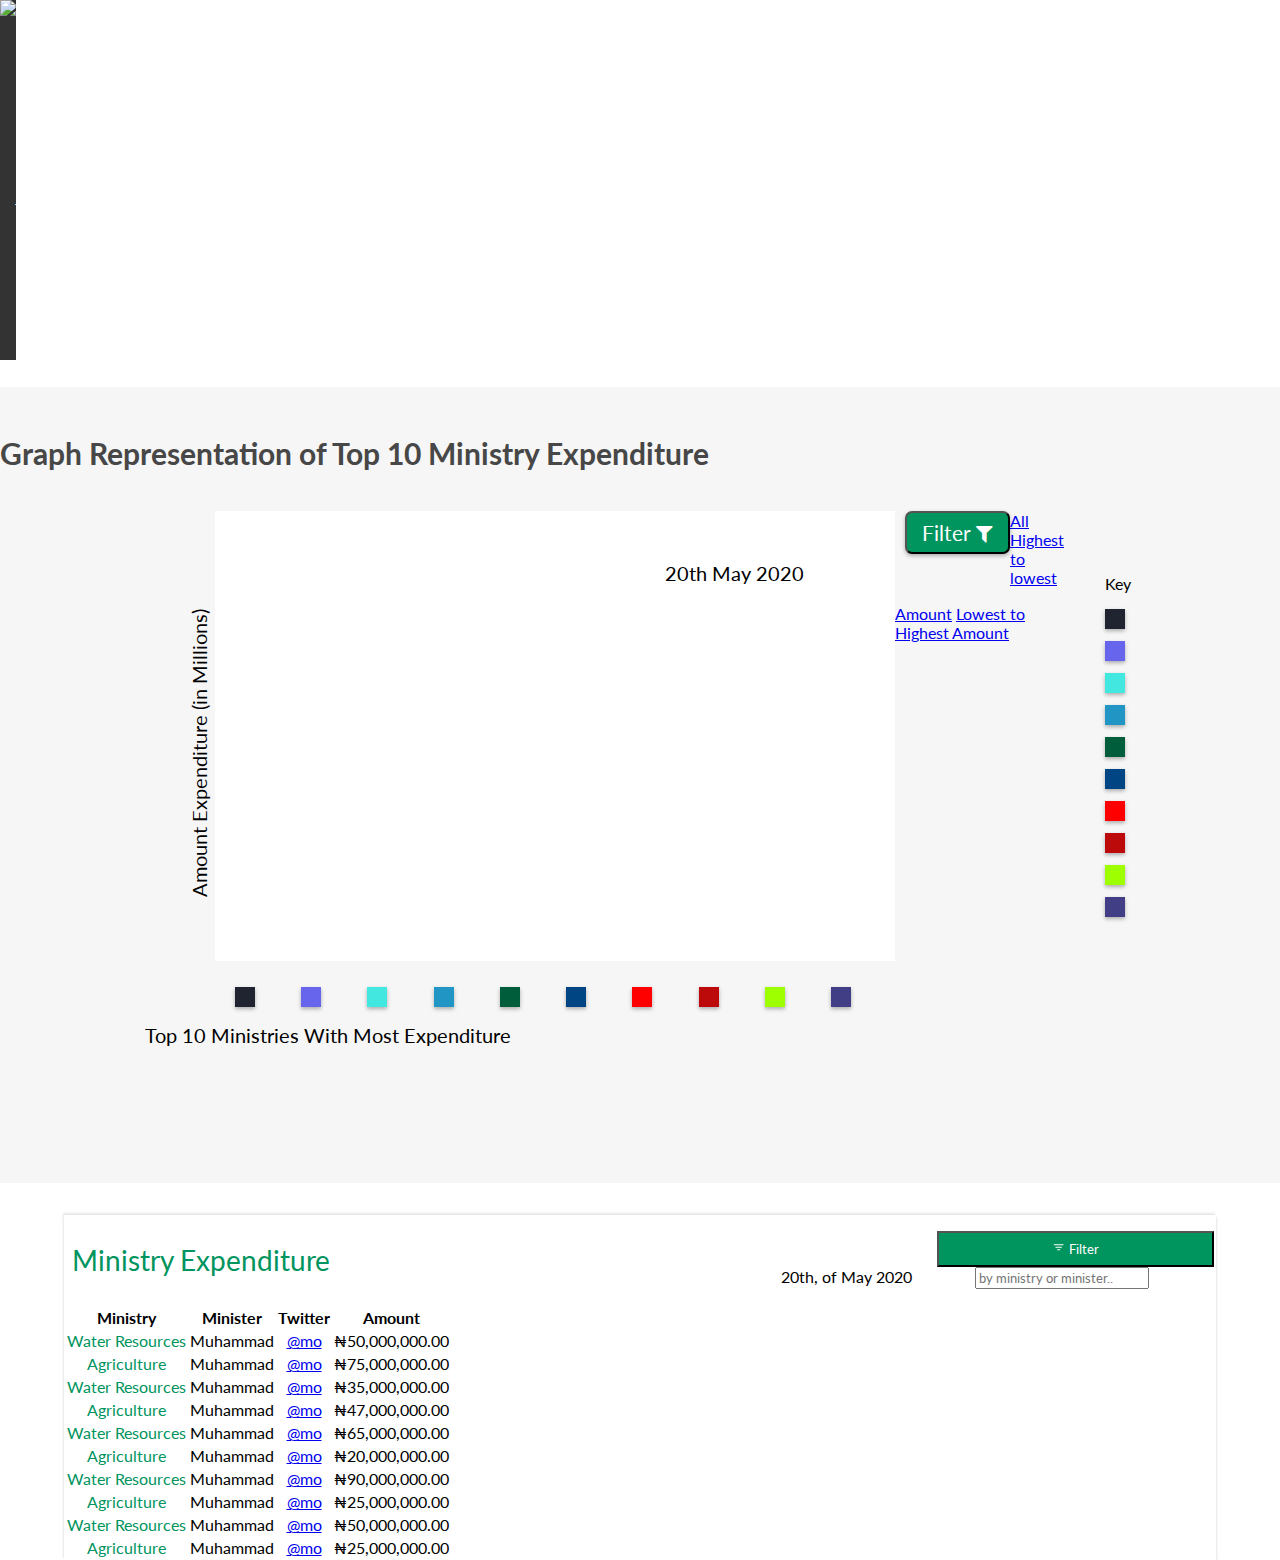
==== commit d4e6f7ba: "implemented filter and it's responsive" ====
--- a/index.html
+++ b/index.html
@@ -45,55 +45,69 @@
       <div class="expenditure_graph_title">
         Graph Representation of Top 10 Ministry Expenditure
       </div>
-      <div class="expenditure_graph">
-        <canvas id="graph_canvas"></canvas>
-        <div class="graph_filter">
-          <span>Filter</span><i class="fa fa-filter"></i>
+      <div class="expenditure_graph_content">
+        <div class="graph_with_label">
+          <div class="expenditure_graph">
+            <canvas id="graph_canvas"></canvas>
+
+            <div class="dropdown">
+              <button class="btn dropbtn graph_filter" type="button" id="dropdownMenuButton" data-toggle="dropdown" aria-haspopup="true" aria-expanded="false">
+                Filter<i class="fa fa-filter"></i>
+              </button>
+              <div class="dropdown-menu" aria-labelledby="dropdownMenuButton">
+                <a class="dropdown-item" id="all" href="#" onclick="all()">All</a>
+                <a class="dropdown-item " id="highLow" href="#" onclick="myFunction(this.id)">Highest to lowest Amount</a>
+                <a class="dropdown-item" id="lowHigh" href="#" onclick="myFunction(this.id)">Lowest to Highest Amount</a>
+              </div>
+            </div>
+          </div>
+          <div class="graph_Xaxis_container">
+            <ul class="graph_Xaxis">
+              <li style="background: #1f2430;"></li>
+              <li style="background: #6765ec;"></li>
+              <li style="background: #42e8e0;"></li>
+              <li style="background: #2196c4;"></li>
+              <li style="background: #005d3b;"></li>
+              <li style="background: #004583;"></li>
+              <li style="background: #ff0000;"></li>
+              <li style="background: #bc0a0a;"></li>
+              <li style="background: #9eff00;"></li>
+              <li style="background: #423e85;"></li>
+            </ul>
+            <div class="graph_Xaxis_title">
+              Top 10 Ministries With Most Expenditure
+            </div>
+            <div class="graph_Yaxis_title">
+              Amount Expenditure (in Millions)
+            </div>
+            <div class="graph_date">20th May 2020</div>
+          </div>
         </div>
-      </div>
-      <div class="graph_Xaxis_container">
-        <ul class="graph_Xaxis">
+
+        <ul class="list_plotted">
+          <p>Key</p>
+          <span id="rank1"></span>
           <li style="background: #1f2430;"></li>
+          <span id="rank2"></span>
           <li style="background: #6765ec;"></li>
+          <span id="rank3"></span>
           <li style="background: #42e8e0;"></li>
+          <span id="rank4"></span>
           <li style="background: #2196c4;"></li>
+          <span id="rank5"></span>
           <li style="background: #005d3b;"></li>
+          <span id="rank6"></span>
           <li style="background: #004583;"></li>
+          <span id="rank7"></span>
           <li style="background: #ff0000;"></li>
+          <span id="rank8"></span>
           <li style="background: #bc0a0a;"></li>
+          <span id="rank9"></span>
           <li style="background: #9eff00;"></li>
+          <span id="rank10"></span>
           <li style="background: #423e85;"></li>
         </ul>
-        <div class="graph_Xaxis_title">
-          Top 10 Ministries With Most Expenditure
-        </div>
-        <div class="graph_Yaxis_title">Amount Expenditure (Billions)</div>
-        <div class="graph_date">20th May 2020</div>
-      </div>
-
-      <ul class="list_plotted">
-        <p>Key</p>
-        <span>Ministry of Education</span>
-        <li style="background: #1f2430;"></li>
-        <span>Ministry of Education</span>
-        <li style="background: #6765ec;"></li>
-        <span>Ministry of Education</span>
-        <li style="background: #42e8e0;"></li>
-        <span>Ministry of Education</span>
-        <li style="background: #2196c4;"></li>
-        <span>Ministry of Education</span>
-        <li style="background: #005d3b;"></li>
-        <span>Ministry of Education</span>
-        <li style="background: #004583;"></li>
-        <span>Ministry of Education</span>
-        <li style="background: #ff0000;"></li>
-        <span>Ministry of Education</span>
-        <li style="background: #bc0a0a;"></li>
-        <span>Ministry of Education</span>
-        <li style="background: #9eff00;"></li>
-        <span>Ministry of Education</span>
-        <li style="background: #423e85;"></li>
-      </ul>
+      </div>
     </div>
 
     <section class="ministry-table">
@@ -155,92 +169,7 @@
               </tr>
             </thead>
 
-            <tbody id="myTable">
-              <tr>
-                <td class="ministry">Water Resources</td>
-                <td class="minister">Muhammad</td>
-                <td><a href="">@mo</a></td>
-                <td>₦50,000,000</td>
-              </tr>
-              <tr>
-                <td class="ministry">Agriculture</td>
-                <td class="minister">Muhammad</td>
-                <td><a href="">@mo</a></td>
-                <td>₦25,000,000</td>
-              </tr>
-              <tr>
-                <td class="ministry">Water Resources</td>
-                <td class="minister">Muhammad</td>
-                <td><a href="">@mo</a></td>
-                <td>₦50,000,000</td>
-              </tr>
-              <tr>
-                <td class="ministry">Agriculture</td>
-                <td class="minister">Sanogo</td>
-                <td><a href="">@mo</a></td>
-                <td>₦25,000,000</td>
-              </tr>
-              <tr>
-                <td class="ministry">Water Resources</td>
-                <td class="minister">Muhammad</td>
-                <td><a href="">@mo</a></td>
-                <td>₦50,000,000</td>
-              </tr>
-              <tr>
-                <td class="ministry">Agriculture</td>
-                <td class="minister">Sanogo</td>
-                <td><a href="">@mo</a></td>
-                <td>₦25,000,000</td>
-              </tr>
-              <tr>
-                <td class="ministry">Water Resources</td>
-                <td class="minister">Muhammad</td>
-                <td><a href="">@mo</a></td>
-                <td>₦50,000,000</td>
-              </tr>
-              <tr>
-                <td class="ministry">Agriculture</td>
-                <td class="minister">Muhammad</td>
-                <td><a href="">@mo</a></td>
-                <td>₦25,000,000</td>
-              </tr>
-              <tr>
-                <td class="ministry">Water Resources</td>
-                <td class="minister">Ahmed</td>
-                <td><a href="">@mo</a></td>
-                <td>₦50,000,000</td>
-              </tr>
-              <tr>
-                <td class="ministry">Agriculture</td>
-                <td class="minister">Muhammad</td>
-                <td><a href="">@mo</a></td>
-                <td>₦25,000,000</td>
-              </tr>
-              <tr>
-                <td class="ministry">Water Resources</td>
-                <td class="minister">Ahmed</td>
-                <td><a href="">@mo</a></td>
-                <td>₦50,000,000</td>
-              </tr>
-              <tr>
-                <td class="ministry">Agriculture</td>
-                <td class="minister">Muhammad</td>
-                <td><a href="">@mo</a></td>
-                <td>₦25,000,000</td>
-              </tr>
-              <tr>
-                <td class="ministry">Water Resources</td>
-                <td class="minister">Ahmed</td>
-                <td><a href="">@mo</a></td>
-                <td>₦50,000,000</td>
-              </tr>
-              <tr>
-                <td class="ministry">Agriculture</td>
-                <td class="minister">Muhammad</td>
-                <td><a href="">@mo</a></td>
-                <td>₦25,000,000</td>
-              </tr>
-            </tbody>
+            <tbody id="myTable"></tbody>
           </table>
         </div>
       </div>
--- a/Style.css
+++ b/Style.css
@@ -8,7 +8,9 @@
 
 .hero {
   position: relative;
-  width: 100vw;
+  top: 0;
+  width: 100%;
+  margin-bottom: 1.5rem;
 }
 .hero-text {
   display: flex;
@@ -49,13 +51,19 @@
   }
 }
 
+button {
+
+}
+
 .expenditure_graph_body {
   width: 100%;
-  height: 600px;
+  height: 700px;
   background: #f6f6f6;
-  text-align: center;
-  padding-top: 40px;
-  position: relative;
+  /* text-align: center; */
+  padding: 3rem 0;
+  position: relative;
+  margin-bottom: 2rem;
+  overflow-y: scroll;
 }
 .expenditure_graph_title {
   font-family: Lato;
@@ -74,6 +82,9 @@
   order: 1;
   position: relative;
 }
+.expenditure_graph_content {
+  margin: auto;
+}
 #graph_canvas {
   width: 80% !important;
   float: left;
@@ -83,25 +94,59 @@
 .graph_filter {
   float: left;
   order: 2;
-  margin-top: 0px;
   margin-left: 10px;
-  color: white;
+  color: white; 
   background: #00945e;
   padding: 7px 15px;
   font-size: 21px;
   border-radius: 7px;
   box-shadow: 0px 2px 4px 0px rgba(0, 0, 0.1, 0.3);
   cursor: pointer;
+  margin-bottom: 50px;
 }
 .fa-filter {
   margin-left: 5px;
 }
+.graph_filter:hover {
+  color: white; 
+  background: #00945e;
+}
+.graph_filter:focus {
+  color: white; 
+  background: #00945e;
+}
+
+/* Dropdown Content (Hidden by Default) */
+.dropdown-content {
+display: none;
+position: absolute;
+background-color: #f1f1f1;
+min-width: 160px;
+box-shadow: 0px 8px 16px 0px rgba(0,0,0,0.2);
+z-index: 1; 
+}
+
+/* Links inside the dropdown */
+.dropdown-content li {
+color: black;
+padding: 12px 10px;
+text-decoration: none;
+display: block;
+margin-left: -40px ;
+}
+
+/* Change color of dropdown links on hover */
+.dropdown-content li:hover {background-color: #ddd; cursor: pointer;}
+
+/* Show the dropdown menu (use JS to add this class to the .dropdown-content container when the user clicks on the dropdown button) */
+.show {display:block;}
+
 .graph_Xaxis_container {
   position: absolute;
   width: 850px;
   height: 40px;
   background: #f6f6f6;
-  top: 535px;
+  top: 500px;
   left: 80px;
 }
 .graph_Xaxis {
@@ -115,7 +160,7 @@
   width: 20px;
   height: 100%;
   float: left;
-  margin-right: 6.5%;
+  margin-right: 6.8%;
   box-shadow: 0px 2px 4px 0px rgba(0, 0, 0.1, 0.3);
 }
 .graph_Xaxis_title {
@@ -127,10 +172,9 @@
   transform: rotate(-90deg);
   position: absolute;
   top: -230px;
-  left: -150px;
+  left: -160px;
 }
 .list_plotted {
-  width: 200px;
   float: left;
   text-align: left;
   margin-left: 0px;
@@ -145,8 +189,8 @@
 }
 .list_plotted span {
   float: right;
-  margin-right: 15px;
-  margin-top: 3px;
+  margin-left: 2.5rem;
+  margin-top: -4px;
 }
 .graph_date {
   font-size: 20px;
@@ -166,20 +210,38 @@
     top: -260px;
   }
   .graph_Xaxis_container {
-    top: 435px;
+    top: 400px;
     width: 600px;
   }
   .graph_Xaxis li {
-    margin-right: 5%;
+    margin-right: 5.4%;
   }
   .graph_Yaxis_title {
     top: -150px;
   }
   .expenditure_graph_body {
-    height: 550px;
-  }
+    height: 700px;
+  }
+}
+
+.expenditure_graph_content {
+  display: flex;
+  justify-content: center;
+  align-items: center;
+  position: relative;
+}
+
+.graph_with_label {
+  position: relative;
 }
 @media (max-width: 921px) {
+  .expenditure_graph_content {
+    display: block;
+    position: initial;
+  }
+  .graph_with_label {
+    position: initial;
+  }
   .expenditure_graph_body {
     height: 900px;
   }
@@ -192,7 +254,6 @@
     width: 700px;
   }
   .list_plotted {
-    width: 200px !important;
     position: absolute;
     left: 30px;
     float: none;
@@ -224,10 +285,19 @@
   .expenditure_graph_title {
     font-size: 25px;
   }
+  .dropbtn {
+    margin-top: -22rem;
+  }
 }
 @media (max-width: 700px) {
+  .expenditure_graph_content {
+    flex-direction: column;
+  }
   .expenditure_graph_title {
     font-size: 20px;
+  }
+  .expenditure_graph_body {
+    height: 825px;
   }
   .expenditure_graph {
     width: 450px !important;
@@ -247,7 +317,7 @@
     margin-left: 10px;
   }
   .graph_Xaxis li {
-    margin-right: 5.5%;
+    margin-right: 6.5%;
   }
   .graph_Yaxis_title {
     left: -82px;
@@ -282,6 +352,7 @@
   }
   .expenditure_graph_body {
     text-align: left;
+    height: 700px;
   }
   .graph_Xaxis_container {
     width: 90%;
@@ -310,8 +381,11 @@
     padding: 3px 5px;
     margin-right: 15px;
   }
-}
-@media (max-width: 921px) {
+  .dropbtn {
+    margin-top: -12.5rem;
+  }
+}
+@media (max-width: 500px) {
   .list_plotted {
     top: 300px;
   }
@@ -343,10 +417,10 @@
 .ministry-table {
   /*display: flex;*/
   position: relative;
-  margin-top: 70%;
   margin-left: 5%;
   margin-right: 5%;
   max-width: 100%;
+  text-align: center;
   font-family: "Lato", sans-serif;
 }
 
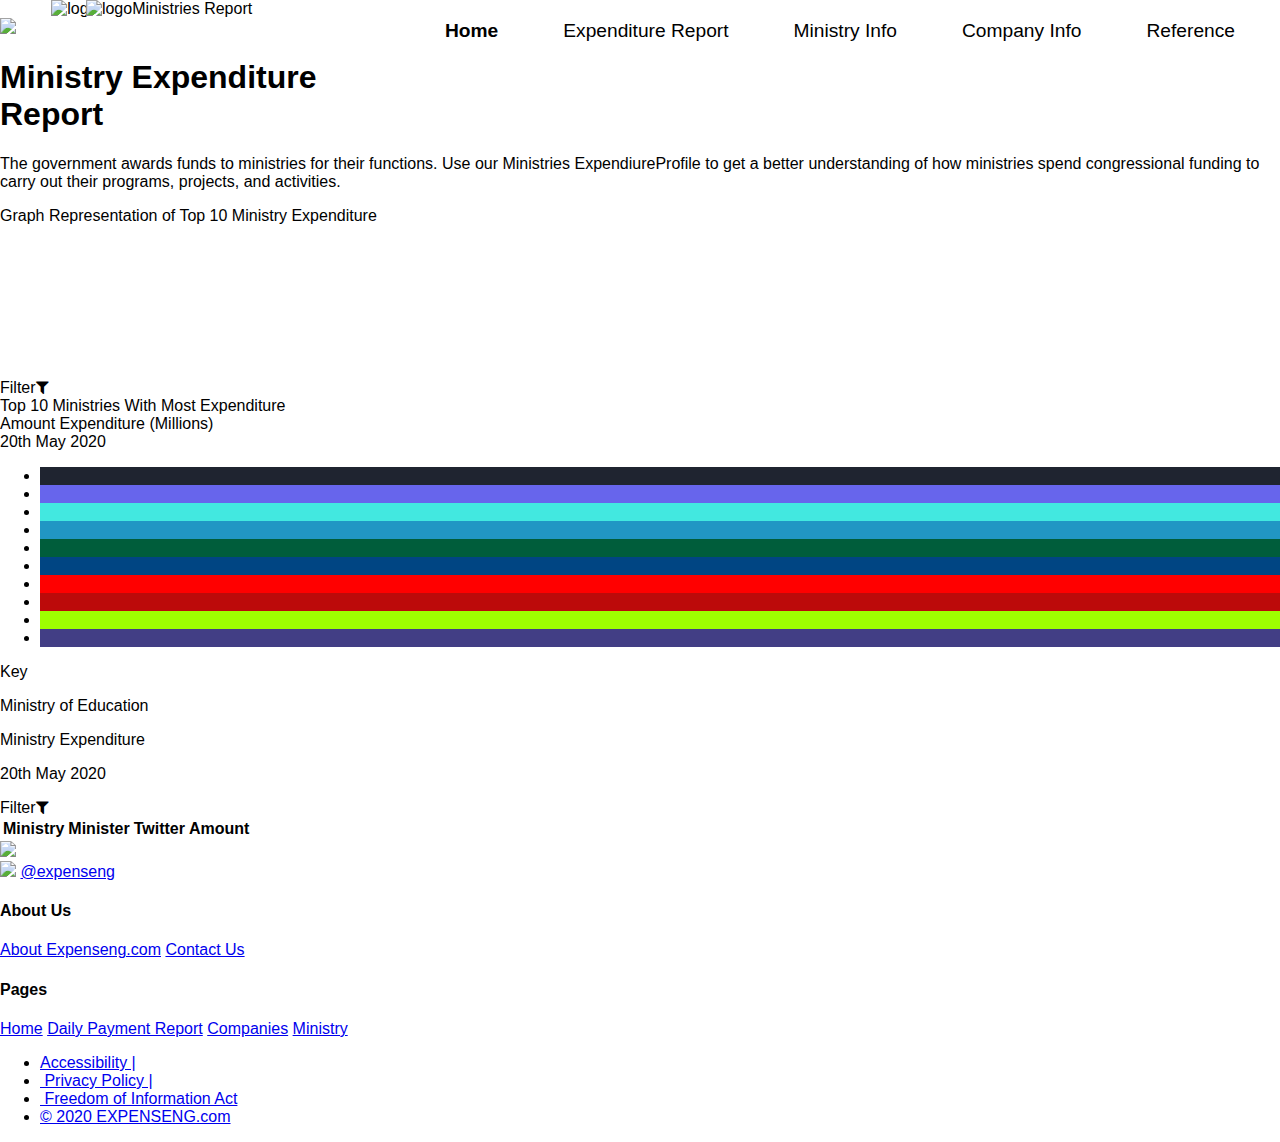
==== commit 2aea77e6: "fix header" ====
--- a/index.html
+++ b/index.html
@@ -1,30 +1,79 @@
 <!DOCTYPE html>
 <html>
   <head>
+    <meta charset="UTF-8" />
+    <meta name="viewport" content="width=device-width, initial-scale=1.0" />
+    <meta http-equiv="X-UA-Compatible" content="ie=edge" />
+    <title>Ministry Expenditure Report</title>
+    <link
+      rel="stylesheet"
+      type="text/css"
+      href="css/ministry_expenditure.css"
+    />
+    <link rel="stylesheet" type="text/css" href="css/header.css" />
+    <link rel="stylesheet" type="text/css" href="css/footer.css" />
+    <link
+      rel="stylesheet"
+      href="https://cdnjs.cloudflare.com/ajax/libs/font-awesome/4.7.0/css/font-awesome.min.css"
+    />
     <link
       rel="stylesheet"
       href="https://stackpath.bootstrapcdn.com/bootstrap/4.5.0/css/bootstrap.min.css"
       integrity="sha384-9aIt2nRpC12Uk9gS9baDl411NQApFmC26EwAOH8WgZl5MYYxFfc+NcPb1dKGj7Sk"
       crossorigin="anonymous"
     />
-
-    <link
-      href="https://fonts.googleapis.com/css2?family=Lato&display=swap"
-      rel="stylesheet"
-    />
-    <meta charset="UTF-8" />
-    <meta name="viewport" content="width=device-width, initial-scale=1.0" />
-    <meta http-equiv="X-UA-Compatible" content="ie=edge" />
-    <title>Ministry Expenditure</title>
-    <link rel="stylesheet" type="text/css" href="Style.css" />
-    <link
-      rel="stylesheet"
-      href="https://cdnjs.cloudflare.com/ajax/libs/font-awesome/4.7.0/css/font-awesome.min.css"
-    />
     <script src="https://cdn.jsdelivr.net/npm/chart.js@2.8.0"></script>
+    <script src="https://ajax.googleapis.com/ajax/libs/jquery/3.5.1/jquery.min.js"></script>
   </head>
-
   <body>
+    <header>
+      <div class="logo">
+        <img src="img/Group 380.svg" class="logo1" alt="logo" srcset="" />
+        <img src="img/Frame 384.svg" class="logo2" alt="logo" srcset="" />
+      </div>
+
+      <a href="#"
+        ><i
+          class="fa fa-2x fa-bars menu-toggle"
+          id="menu"
+          aria-hidden="true"
+        ></i
+      ></a>
+      <ul class="nav" id="nav">
+        <li><a href="index.html" class="active">Home</a></li>
+        <li><a href="ExpenditureReport.html">Expenditure Report</a></li>
+
+        <li>
+          <a href="#">Ministry Info</a>
+          <ul>
+            <li><a href="#" class="">Ministry Report</a></li>
+            <li><a href="#" class="">Ministry Profile Search</a></li>
+          </ul>
+        </li>
+        <li>
+          <a href="#">Company Info</a>
+          <ul>
+            <li><a href="companyprojects.html" class="">Company Report</a></li>
+            <li>
+              <a href="companyprofile.html" class="">Comapny Profile Search</a>
+            </li>
+          </ul>
+        </li>
+        <li>
+          <a href="#">Reference</a>
+          <ul>
+            <li>
+              <a href="quickContacts.html" class=""
+                >Government Twitter Handles
+              </a>
+            </li>
+            <li><a href="contact.html" class="">Contact Us</a></li>
+            <li><a href="#" class="">About Us</a></li>
+          </ul>
+        </li>
+      </ul>
+    </header>
+    <div class="ministry_title">Ministries Report</div>
     <div class="hero">
       <img
         class="hero-img"
@@ -40,159 +89,108 @@
         </p>
       </div>
     </div>
-
     <div class="expenditure_graph_body">
       <div class="expenditure_graph_title">
         Graph Representation of Top 10 Ministry Expenditure
       </div>
-      <div class="expenditure_graph_content">
-        <div class="graph_with_label">
-          <div class="expenditure_graph">
-            <canvas id="graph_canvas"></canvas>
-
-            <div class="dropdown">
-              <button class="btn dropbtn graph_filter" type="button" id="dropdownMenuButton" data-toggle="dropdown" aria-haspopup="true" aria-expanded="false">
-                Filter<i class="fa fa-filter"></i>
-              </button>
-              <div class="dropdown-menu" aria-labelledby="dropdownMenuButton">
-                <a class="dropdown-item" id="all" href="#" onclick="all()">All</a>
-                <a class="dropdown-item " id="highLow" href="#" onclick="myFunction(this.id)">Highest to lowest Amount</a>
-                <a class="dropdown-item" id="lowHigh" href="#" onclick="myFunction(this.id)">Lowest to Highest Amount</a>
-              </div>
-            </div>
-          </div>
-          <div class="graph_Xaxis_container">
-            <ul class="graph_Xaxis">
-              <li style="background: #1f2430;"></li>
-              <li style="background: #6765ec;"></li>
-              <li style="background: #42e8e0;"></li>
-              <li style="background: #2196c4;"></li>
-              <li style="background: #005d3b;"></li>
-              <li style="background: #004583;"></li>
-              <li style="background: #ff0000;"></li>
-              <li style="background: #bc0a0a;"></li>
-              <li style="background: #9eff00;"></li>
-              <li style="background: #423e85;"></li>
-            </ul>
-            <div class="graph_Xaxis_title">
-              Top 10 Ministries With Most Expenditure
-            </div>
-            <div class="graph_Yaxis_title">
-              Amount Expenditure (in Millions)
-            </div>
-            <div class="graph_date">20th May 2020</div>
-          </div>
-        </div>
-
-        <ul class="list_plotted">
-          <p>Key</p>
-          <span id="rank1"></span>
+      <div class="expenditure_graph">
+        <canvas id="graph_canvas"></canvas>
+        <div class="graph_filter">
+          <span>Filter</span><i class="fa fa-filter"></i>
+        </div>
+        <div class="graph_Xaxis_title">
+          Top 10 Ministries With Most Expenditure
+        </div>
+        <div class="graph_Yaxis_title">Amount Expenditure (Millions)</div>
+        <div class="graph_date">20th May 2020</div>
+      </div>
+      <div class="graph_Xaxis_container">
+        <ul class="graph_Xaxis">
           <li style="background: #1f2430;"></li>
-          <span id="rank2"></span>
           <li style="background: #6765ec;"></li>
-          <span id="rank3"></span>
           <li style="background: #42e8e0;"></li>
-          <span id="rank4"></span>
           <li style="background: #2196c4;"></li>
-          <span id="rank5"></span>
           <li style="background: #005d3b;"></li>
-          <span id="rank6"></span>
           <li style="background: #004583;"></li>
-          <span id="rank7"></span>
           <li style="background: #ff0000;"></li>
-          <span id="rank8"></span>
           <li style="background: #bc0a0a;"></li>
-          <span id="rank9"></span>
           <li style="background: #9eff00;"></li>
-          <span id="rank10"></span>
           <li style="background: #423e85;"></li>
         </ul>
       </div>
+
+      <div class="list_plotted">
+        <p>Key</p>
+        <div class="list_box">
+          <div style="background: #1f2430;"></div>
+          <p>Ministry of Education</p>
+        </div>
+      </div>
     </div>
 
-    <section class="ministry-table">
-      <div id="container">
-        <div class="table-data">
-          <div class="table-name">
-            Ministry Expenditure
-          </div>
-          <div class="table-control">
-            <span class="table-control-span">20th, of May 2020</span>
-            <span class="table-control-span"
-              ><button
-                type="button"
-                class="btn btn-default btn-sm btn btn-secondary dropdown-toggle"
-                type="button"
-                id="dropdownMenuButton"
-                data-toggle="dropdown"
-                aria-haspopup="true"
-                aria-expanded="false"
-              >
-                <svg
-                  class="bi bi-filter"
-                  width="1em"
-                  height="1em"
-                  viewBox="0 0 16 16"
-                  fill="currentColor"
-                  xmlns="http://www.w3.org/2000/svg"
-                >
-                  <path
-                    fill-rule="evenodd"
-                    d="M6 10.5a.5.5 0 0 1 .5-.5h3a.5.5 0 0 1 0 1h-3a.5.5 0 0 1-.5-.5zm-2-3a.5.5 0 0 1 .5-.5h7a.5.5 0 0 1 0 1h-7a.5.5 0 0 1-.5-.5zm-2-3a.5.5 0 0 1 .5-.5h11a.5.5 0 0 1 0 1h-11a.5.5 0 0 1-.5-.5z"
-                  />
-                </svg>
-                Filter
-              </button>
-              <span class="dropdown-menu" aria-labelledby="dropdownMenuButton">
-                <input
-                  class="form-control"
-                  id="myInput"
-                  onkeyup="myFunction()"
-                  type="text"
-                  placeholder="by ministry or minister.."
-                />
-              </span>
-            </span>
-          </div>
-
-          <!--      aria-hidden="true" -->
-        </div>
-
-        <div class="table">
-          <table class="table table-striped">
-            <thead>
-              <tr>
-                <th scope="col">Ministry</th>
-                <th scope="col">Minister</th>
-                <th scope="col">Twitter</th>
-                <th scope="col">Amount</th>
-              </tr>
-            </thead>
-
-            <tbody id="myTable"></tbody>
+    <!--=========================begining of Ministry list section========================-->
+    <div class="ministry_list_body">
+      <div class="ministry_list_table">
+        <div class="table_title_container">
+          <div class="table_name">Ministry Expenditure</div>
+          <div class="filter_section">
+            <p>20th May 2020</p>
+            <div class="table_filter">
+              <span>Filter</span><i class="fa fa-filter"></i>
+            </div>
+          </div>
+        </div>
+        <div>
+          <table class="main_table">
+            <tr class="ministry_list_table_header">
+              <th>Ministry</th>
+              <th>Minister</th>
+              <th>Twitter</th>
+              <th>Amount</th>
+            </tr>
           </table>
         </div>
       </div>
-    </section>
-
-    <script type="text/javascript" src="ministry_expenditure.js"></script>
-
-    <script
-      src="https://code.jquery.com/jquery-3.5.1.slim.min.js"
-      integrity="sha384-DfXdz2htPH0lsSSs5nCTpuj/zy4C+OGpamoFVy38MVBnE+IbbVYUew+OrCXaRkfj"
-      crossorigin="anonymous"
-    ></script>
-    <script
-      src="https://cdn.jsdelivr.net/npm/popper.js@1.16.0/dist/umd/popper.min.js"
-      integrity="sha384-Q6E9RHvbIyZFJoft+2mJbHaEWldlvI9IOYy5n3zV9zzTtmI3UksdQRVvoxMfooAo"
-      crossorigin="anonymous"
-    ></script>
-    <script
-      src="https://stackpath.bootstrapcdn.com/bootstrap/4.5.0/js/bootstrap.min.js"
-      integrity="sha384-OgVRvuATP1z7JjHLkuOU7Xw704+h835Lr+6QL9UvYjZE3Ipu6Tp75j7Bh/kR0JKI"
-      crossorigin="anonymous"
-    ></script>
-    <script>
+    </div>
+
+    <footer>
+      <div class="main-footer-wrapper">
+        <div class="main-box1">
+          <div class="brand-logo"><img src="img/logo.png" /><br /></div>
+          <div class="twitter">
+            <img src="img/twitter-logo.png" />
+            <a href="#">@expenseng</a>
+          </div>
+        </div>
+        <div class="main-box2">
+          <div class="box1">
+            <h4>About Us</h4>
+            <a href="#">About Expenseng.com</a>
+            <a href="#">Contact Us</a>
+          </div>
+          <div class="box2">
+            <h4>Pages</h4>
+            <a href="#">Home</a>
+            <a href="#">Daily Payment Report</a>
+            <a href="#">Companies</a>
+            <a href="#">Ministry</a>
+          </div>
+        </div>
+      </div>
+      <div class="last-footer">
+        <ul>
+          <li><a href="#">Accessibility |</a></li>
+          <li><a href="#">&nbspPrivacy Policy |</a></li>
+          <li><a href="#">&nbspFreedom of Information Act</a></li>
+          <li class="push">
+            <a href="#">&#169; 2020 EXPENSENG.com</a>
+          </li>
+        </ul>
+      </div>
+    </footer>
+
+    <!--=========================Ending of Ministry list section========================-->
+    <!--<script>
       $(document).ready(function () {
         $("#myInput").on("keyup", function () {
           var value = $(this).val().toLowerCase();
@@ -201,6 +199,8 @@
           });
         });
       });
-    </script>
+    </script>-->
+    <script type="text/javascript" src="js/ministry_expenditure.js"></script>
+    <script src="js/main.js"></script>
   </body>
 </html>
--- a/css/header.css
+++ b/css/header.css
@@ -0,0 +1,138 @@
+/* @keyframes Slide_right{
+    0%{
+        transform: translateX(-400px);
+    }
+    100%{
+        transform: translateX(0);
+    }
+}
+@keyframes Slide_left{
+    0%{
+        transform: translateX(400px);
+    }
+    100%{
+        transform: translateX(0);
+    }
+} */
+body {
+  margin: 0;
+  padding: 0;
+  font-family: "Lato", sans-serif;
+}
+header {
+  font-family: "Lato", sans-serif;
+  animation: Slide_left 1.1s ease-in;
+}
+header * {
+  color: black;
+}
+.logo {
+  float: left;
+  height: inherit;
+  margin-left: 3.2em;
+}
+.logo2 {
+  margin-left: -1em;
+  width: 150px;
+}
+header ul {
+  float: right;
+  margin: 0;
+  padding: 0;
+  list-style: none;
+}
+header ul li {
+  float: left;
+  position: relative;
+}
+header ul li ul {
+  position: absolute;
+  top: 40px;
+  right: 6px;
+  display: none;
+  z-index: 2;
+}
+header ul li:hover ul {
+  display: block;
+}
+header ul li ul li {
+  width: 100%;
+  margin-top: 18px;
+}
+header ul li ul li a {
+  padding: 10px;
+  background: #ebf1ef;
+  text-align: center;
+}
+header ul li ul li a:hover {
+  background-color: #00945e;
+  text-decoration: none;
+  color: white;
+}
+header ul li a {
+  display: block;
+  padding: 20px;
+  font-size: 1.2em;
+  text-decoration: none;
+  margin-right: 25px;
+  color: black;
+}
+header ul li a:hover {
+  text-decoration: none;
+  font-weight: 600;
+  color: black;
+}
+header .menu-toggle {
+  display: none;
+}
+.active {
+  font-weight: bold;
+  color: black;
+}
+
+@media only screen and (max-width: 1170px) {
+  .logo {
+    margin-left: 10px;
+  }
+  .logo1 {
+    width: 70px;
+  }
+  .logo2 {
+    width: 130px;
+  }
+  header {
+    position: relative;
+    padding: 1em;
+  }
+  header ul {
+    width: 100%;
+    background: #ebf1ef;
+    max-height: 0px;
+    overflow: hidden;
+    position: absolute;
+    top: 70px;
+    left: 0;
+    z-index: 1;
+  }
+  .showing {
+    max-height: 100em;
+  }
+  header ul li {
+    width: 100%;
+  }
+  header ul li ul {
+    position: static;
+    /* display: block; */
+    width: 100%;
+  }
+  header ul li ul li a {
+    text-align: left;
+    padding-left: 50px;
+  }
+  header .menu-toggle {
+    display: block;
+    position: absolute;
+    right: 20px;
+    top: 25px;
+  }
+}
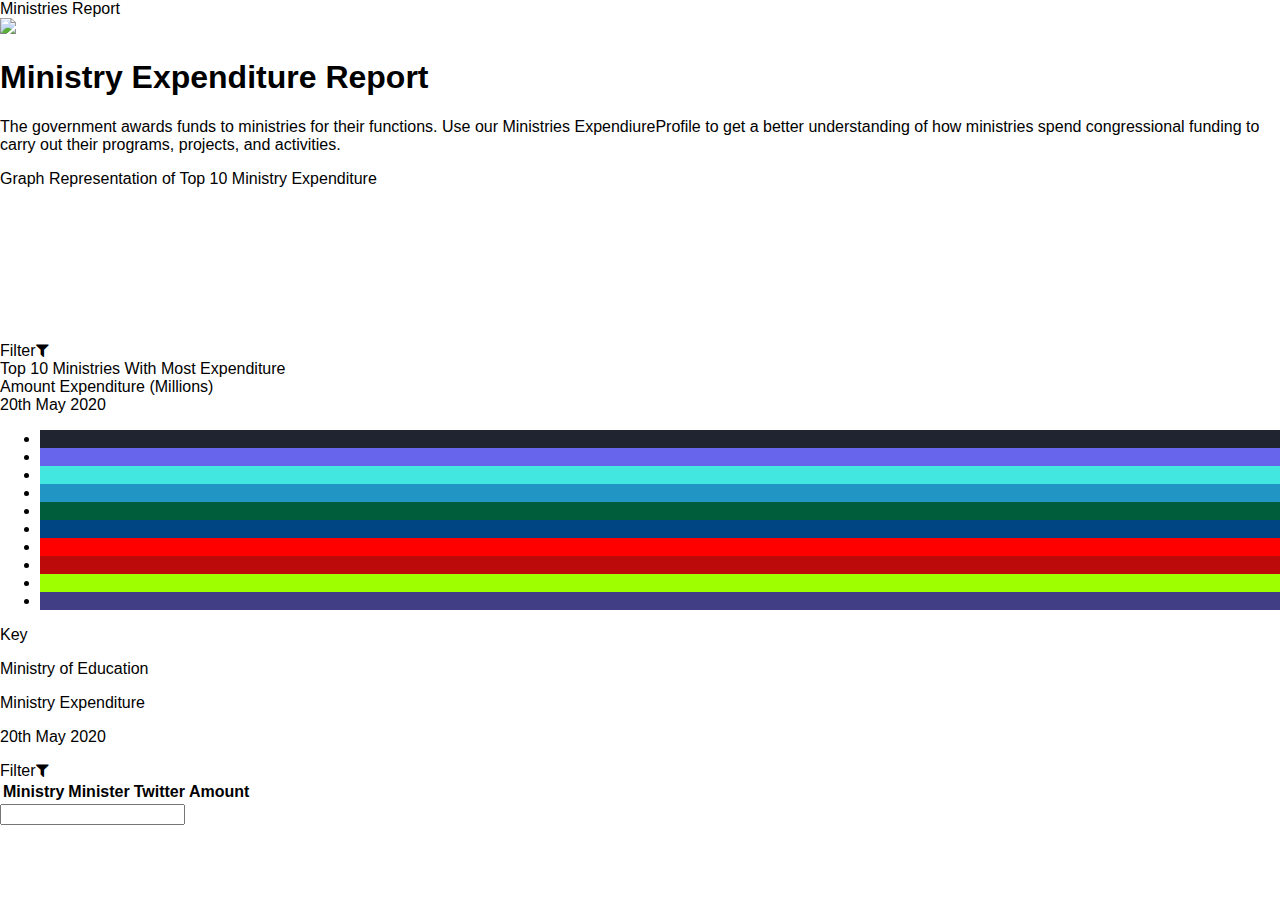
==== commit 577227c5: "Add files via upload" ====
--- a/index.html
+++ b/index.html
@@ -1,206 +1,109 @@
 <!DOCTYPE html>
 <html>
-  <head>
-    <meta charset="UTF-8" />
-    <meta name="viewport" content="width=device-width, initial-scale=1.0" />
-    <meta http-equiv="X-UA-Compatible" content="ie=edge" />
-    <title>Ministry Expenditure Report</title>
-    <link
-      rel="stylesheet"
-      type="text/css"
-      href="css/ministry_expenditure.css"
+<head>
+	<meta charset="UTF-8">
+  <meta name="viewport" content="width=device-width, initial-scale=1.0">
+  <meta http-equiv="X-UA-Compatible" content="ie=edge">
+	<title>Ministry Expenditure Report</title>
+	<link rel="stylesheet" type="text/css" href="css/ministry_expenditure.css">
+  <link rel="stylesheet" type="text/css" href="css/header.css">
+  <link rel="stylesheet" type="text/css" href="css/footer.css">
+	<link rel="stylesheet" href="https://cdnjs.cloudflare.com/ajax/libs/font-awesome/4.7.0/css/font-awesome.min.css">
+ <link
+    rel="stylesheet"
+    href="https://stackpath.bootstrapcdn.com/bootstrap/4.5.0/css/bootstrap.min.css"
+    integrity="sha384-9aIt2nRpC12Uk9gS9baDl411NQApFmC26EwAOH8WgZl5MYYxFfc+NcPb1dKGj7Sk"
+    crossorigin="anonymous"
+  />
+	<script src="https://cdn.jsdelivr.net/npm/chart.js@2.8.0"></script>
+  <script src="https://ajax.googleapis.com/ajax/libs/jquery/3.5.1/jquery.min.js"></script>
+</head>
+<body>
+
+	<div class="ministry_title">Ministries Report</div>
+	<div class="hero">
+    <img class="hero-img"
+      src="https://user-images.githubusercontent.com/54963460/85075373-012b4a80-b1b6-11ea-88c4-b9ba4cfd22a0.png"
     />
-    <link rel="stylesheet" type="text/css" href="css/header.css" />
-    <link rel="stylesheet" type="text/css" href="css/footer.css" />
-    <link
-      rel="stylesheet"
-      href="https://cdnjs.cloudflare.com/ajax/libs/font-awesome/4.7.0/css/font-awesome.min.css"
-    />
-    <link
-      rel="stylesheet"
-      href="https://stackpath.bootstrapcdn.com/bootstrap/4.5.0/css/bootstrap.min.css"
-      integrity="sha384-9aIt2nRpC12Uk9gS9baDl411NQApFmC26EwAOH8WgZl5MYYxFfc+NcPb1dKGj7Sk"
-      crossorigin="anonymous"
-    />
-    <script src="https://cdn.jsdelivr.net/npm/chart.js@2.8.0"></script>
-    <script src="https://ajax.googleapis.com/ajax/libs/jquery/3.5.1/jquery.min.js"></script>
-  </head>
-  <body>
-    <header>
-      <div class="logo">
-        <img src="img/Group 380.svg" class="logo1" alt="logo" srcset="" />
-        <img src="img/Frame 384.svg" class="logo2" alt="logo" srcset="" />
+    <div class="hero-text">
+      <h1>Ministry Expenditure Report</h1>
+      <p>
+        The government awards funds to ministries for their functions. Use our
+        Ministries ExpendiureProfile to get a better understanding of how
+        ministries spend congressional funding to carry out their programs,
+        projects, and activities.
+      </p>
+    </div>
+  </div>
+	<div class="expenditure_graph_body">
+		<div class="expenditure_graph_title">Graph Representation of Top 10 Ministry Expenditure</div>
+		<div class="expenditure_graph">
+			<canvas id="graph_canvas"></canvas>
+			<div class="graph_filter"><span>Filter</span><i class="fa fa-filter"></i></div>
+			<div class="graph_Xaxis_title">Top 10 Ministries With Most Expenditure</div>
+			<div class="graph_Yaxis_title">Amount Expenditure (Millions)</div>
+			<div class="graph_date">20th May 2020</div>
+		</div>
+		<div class="graph_Xaxis_container">
+			<ul class="graph_Xaxis">
+				<li style="background: #1F2430;"></li>
+				<li style="background: #6765EC;"></li>
+				<li style="background: #42E8E0;"></li>
+				<li style="background: #2196C4;"></li>
+				<li style="background: #005D3B;"></li>
+				<li style="background: #004583;"></li>
+				<li style="background: #FF0000;"></li>
+				<li style="background: #BC0A0A;"></li>
+				<li style="background: #9EFF00;"></li>
+				<li style="background: #423E85;"></li>
+			</ul>
+			
+		</div>
+		
+		<div class="list_plotted">
+			<p>Key</p>
+			<div class="list_box">
+				<div style="background: #1F2430;"></div><p>Ministry of Education</p>
+			</div>
+	 </div>
+  </div>
+
+  <!--=========================begining of Ministry list section========================-->
+  <div class="ministry_list_body">
+    <div class="ministry_list_table">
+      <div class="table_title_container">
+       <div class="table_name">Ministry Expenditure</div>
+       <div class="filter_section">
+         <p>20th May 2020</p>
+         <div class="table_filter"><span>Filter</span><i class="fa fa-filter"></i></div>
+       </div>
       </div>
-
-      <a href="#"
-        ><i
-          class="fa fa-2x fa-bars menu-toggle"
-          id="menu"
-          aria-hidden="true"
-        ></i
-      ></a>
-      <ul class="nav" id="nav">
-        <li><a href="index.html" class="active">Home</a></li>
-        <li><a href="ExpenditureReport.html">Expenditure Report</a></li>
-
-        <li>
-          <a href="#">Ministry Info</a>
-          <ul>
-            <li><a href="#" class="">Ministry Report</a></li>
-            <li><a href="#" class="">Ministry Profile Search</a></li>
-          </ul>
-        </li>
-        <li>
-          <a href="#">Company Info</a>
-          <ul>
-            <li><a href="companyprojects.html" class="">Company Report</a></li>
-            <li>
-              <a href="companyprofile.html" class="">Comapny Profile Search</a>
-            </li>
-          </ul>
-        </li>
-        <li>
-          <a href="#">Reference</a>
-          <ul>
-            <li>
-              <a href="quickContacts.html" class=""
-                >Government Twitter Handles
-              </a>
-            </li>
-            <li><a href="contact.html" class="">Contact Us</a></li>
-            <li><a href="#" class="">About Us</a></li>
-          </ul>
-        </li>
-      </ul>
-    </header>
-    <div class="ministry_title">Ministries Report</div>
-    <div class="hero">
-      <img
-        class="hero-img"
-        src="https://user-images.githubusercontent.com/54963460/85075373-012b4a80-b1b6-11ea-88c4-b9ba4cfd22a0.png"
-      />
-      <div class="hero-text">
-        <h1>Ministry Expenditure Report</h1>
-        <p>
-          The government awards funds to ministries for their functions. Use our
-          Ministries ExpendiureProfile to get a better understanding of how
-          ministries spend congressional funding to carry out their programs,
-          projects, and activities.
-        </p>
+      <div>
+        <table class="main_table">
+          <tr class="ministry_list_table_header">
+            <th>Ministry</th>
+            <th>Minister</th>
+            <th>Twitter</th>
+            <th>Amount</th>
+          </tr>
+        </table>
+      </div>
+      <div class="filter_option">
+        <input type="search" name="input_filter" id="myInput">
       </div>
     </div>
-    <div class="expenditure_graph_body">
-      <div class="expenditure_graph_title">
-        Graph Representation of Top 10 Ministry Expenditure
-      </div>
-      <div class="expenditure_graph">
-        <canvas id="graph_canvas"></canvas>
-        <div class="graph_filter">
-          <span>Filter</span><i class="fa fa-filter"></i>
-        </div>
-        <div class="graph_Xaxis_title">
-          Top 10 Ministries With Most Expenditure
-        </div>
-        <div class="graph_Yaxis_title">Amount Expenditure (Millions)</div>
-        <div class="graph_date">20th May 2020</div>
-      </div>
-      <div class="graph_Xaxis_container">
-        <ul class="graph_Xaxis">
-          <li style="background: #1f2430;"></li>
-          <li style="background: #6765ec;"></li>
-          <li style="background: #42e8e0;"></li>
-          <li style="background: #2196c4;"></li>
-          <li style="background: #005d3b;"></li>
-          <li style="background: #004583;"></li>
-          <li style="background: #ff0000;"></li>
-          <li style="background: #bc0a0a;"></li>
-          <li style="background: #9eff00;"></li>
-          <li style="background: #423e85;"></li>
-        </ul>
-      </div>
-
-      <div class="list_plotted">
-        <p>Key</p>
-        <div class="list_box">
-          <div style="background: #1f2430;"></div>
-          <p>Ministry of Education</p>
-        </div>
-      </div>
-    </div>
-
-    <!--=========================begining of Ministry list section========================-->
-    <div class="ministry_list_body">
-      <div class="ministry_list_table">
-        <div class="table_title_container">
-          <div class="table_name">Ministry Expenditure</div>
-          <div class="filter_section">
-            <p>20th May 2020</p>
-            <div class="table_filter">
-              <span>Filter</span><i class="fa fa-filter"></i>
-            </div>
-          </div>
-        </div>
-        <div>
-          <table class="main_table">
-            <tr class="ministry_list_table_header">
-              <th>Ministry</th>
-              <th>Minister</th>
-              <th>Twitter</th>
-              <th>Amount</th>
-            </tr>
-          </table>
-        </div>
-      </div>
-    </div>
-
-    <footer>
-      <div class="main-footer-wrapper">
-        <div class="main-box1">
-          <div class="brand-logo"><img src="img/logo.png" /><br /></div>
-          <div class="twitter">
-            <img src="img/twitter-logo.png" />
-            <a href="#">@expenseng</a>
-          </div>
-        </div>
-        <div class="main-box2">
-          <div class="box1">
-            <h4>About Us</h4>
-            <a href="#">About Expenseng.com</a>
-            <a href="#">Contact Us</a>
-          </div>
-          <div class="box2">
-            <h4>Pages</h4>
-            <a href="#">Home</a>
-            <a href="#">Daily Payment Report</a>
-            <a href="#">Companies</a>
-            <a href="#">Ministry</a>
-          </div>
-        </div>
-      </div>
-      <div class="last-footer">
-        <ul>
-          <li><a href="#">Accessibility |</a></li>
-          <li><a href="#">&nbspPrivacy Policy |</a></li>
-          <li><a href="#">&nbspFreedom of Information Act</a></li>
-          <li class="push">
-            <a href="#">&#169; 2020 EXPENSENG.com</a>
-          </li>
-        </ul>
-      </div>
-    </footer>
-
-    <!--=========================Ending of Ministry list section========================-->
-    <!--<script>
+  </div>
+  <!--=========================Ending of Ministry list section========================-->
+    <script>
       $(document).ready(function () {
         $("#myInput").on("keyup", function () {
           var value = $(this).val().toLowerCase();
-          $("#myTable tr").filter(function () {
+          $(".main_table tr").filter(function () {
             $(this).toggle($(this).text().toLowerCase().indexOf(value) > -1);
           });
         });
       });
-    </script>-->
+    </script>
     <script type="text/javascript" src="js/ministry_expenditure.js"></script>
-    <script src="js/main.js"></script>
-  </body>
-</html>
+</body>
+</html>